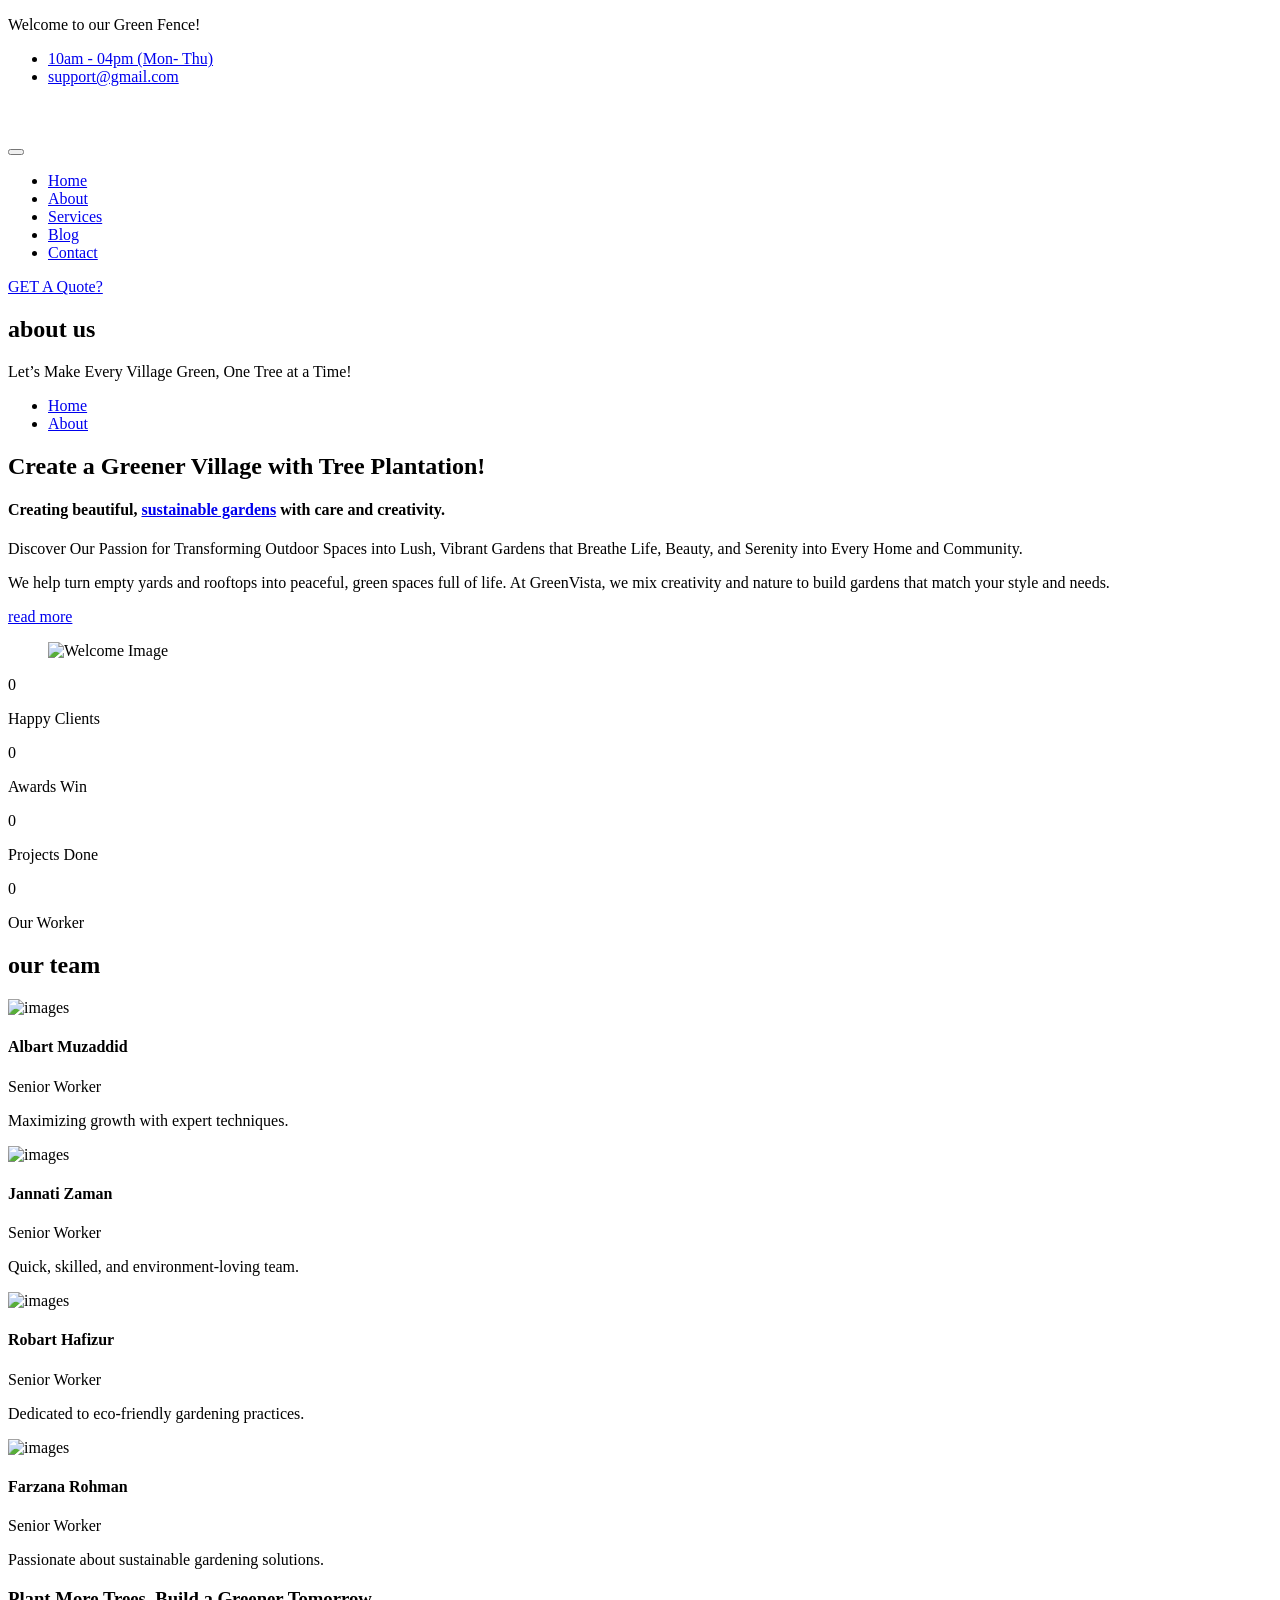
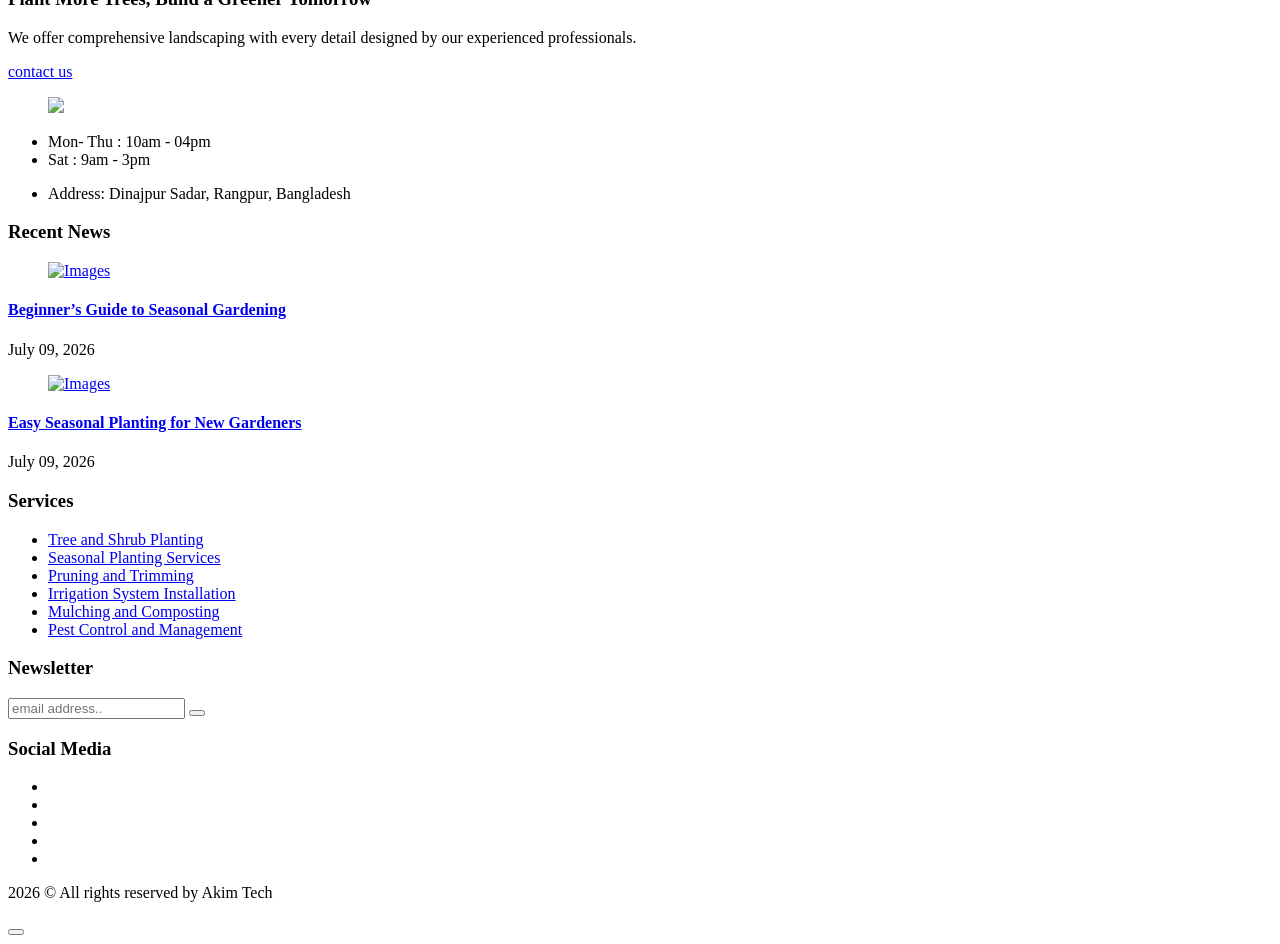
==== about.html @ a9bbb347 "Add files via upload" ====
<!DOCTYPE html>
<html lang="en">
    <head>
        <meta charset="UTF-8">
        <title>Akim Fence | Gardening</title>
        <!-- mobile responsive meta -->
        <meta name="viewport" content="width=device-width, initial-scale=1">
        <meta name="viewport" content="width=device-width, initial-scale=1, maximum-scale=1">
        <link rel="stylesheet" href="assets/css/style.css">
        <link rel="stylesheet" href="assets/css/responsive.css">
        <link rel="stylesheet" href="assets/fonts/flaticon.css" />
        <!-- Link Swiper's CSS -->
        <link rel="stylesheet" href="assets/swiper%4011/swiper-bundle.min.css" />
        <!--favicon-->
        <link rel="icon" sizes="180x180" href="../../../WDD17/images/favicon-green.png">
        <link rel="icon" type="image/png" href="../../../WDD17/images/favicon-greenx32.png">
        <link rel="icon" type="image/png" href="../../../WDD17/images/favicon-greenx16.png">
    </head>

    <body>
        <div class="boxed_wrapper"><!-- Header Top start -->
    <div class="header-top">
        <div class="container clearfix">
            <!--Top Left-->
            <div class="top-left pull-left">
                <p>Welcome to our <span>Green Fence!</span></p>
            </div>
            <!--Top Right-->
            <div class="top-right pull-right">
                <ul class="list">
                    <li><a href="#"><i class="fa fa-clock-o" aria-hidden="true"></i>
                    10am - 04pm (Mon- Thu)</a></li>
                    <li><a href="#"><i class="fa fa-envelope" aria-hidden="true"></i>support@gmail.com</a></li>
                </ul>
            </div>
        </div>
    </div><!-- Header Top End --><!-- MAIN MENU -->
    <header class="main-header">
        <!--Header-Upper-->
        <div class="header-upper">
            <div class="container clearfix">
                <div class="header-inner clearfix">
                    <div class="logo-outer">
                        <div class="logo"><a href="index.html"><img src="../../../WDD17/images/logo-fence.png" alt="" title=""></a></div>
                    </div>
                    <!-- Main Menu -->
                    <nav class="main-menu navbar-expand-lg ml-md-auto">
                        <div class="navbar-header clearfix">
                            <div class="logo"><a href="index.html"><img src="../../../WDD17/images/logo-fence.png" alt="" title=""></a></div>
                            <!-- Toggle Button -->
                            <button type="button" class="navbar-toggle" data-toggle="collapse" data-target=".navbar-collapse-one">
                                <span class="icon-bar"></span>
                                <span class="icon-bar"></span>
                                <span class="icon-bar"></span>
                            </button>
                        </div>

                        <div class="navbar-collapse navbar-collapse-one collapse clearfix">
                            <ul class="navigation clearfix">
                                <li><a href="index.html">Home</a></li>
                                <li class="current"><a href="about.html">About</a></li>
                                <li><a href="service.html">Services</a></li>
                                <li><a href="blog-grid.html">Blog</a></li>
                                <li><a href="contact.html">Contact</a></li>
                            </ul>
                        </div>
                    </nav>
                    <!-- Main Menu End-->
                    <!-- Menu buttons-->
                    <div class="menu-button">
                        <a href="contact.html" class="btn-style-one">GET A Quote?</a>
                    </div>
                </div>
            </div>
        </div>
        <!--End Header Upper-->
    </header>
    <!--End Header Upper-->
</header>
<!--/End MAIN MENU --><!--Start page-banner-->
<section class="page-banner" style="background-image:url(assets/images/resources/banner.jpg);">
    <div class="container">
        <div class="content">
            <h2>about us</h2>
            <p>Let’s Make Every Village Green, One Tree at a Time!</p>
        </div>
        <ul class="breadcumb">
            <li><a href="index.html">Home</a><i class="fa fa-chevron-right" aria-hidden="true"></i></li>
            <li><a  class="active" href="about.html">About</a></li>
        </ul>
    </div>
</section>
<!--End page-banner--><!--about-section-->
<section class="about-section about">
    <div class="container">
        <div class="row">
            <div class="col-lg-6 col-md-12">
                <div class="single-item">
                    <h2>Create a Greener Village with <span>Tree Plantation!</span></h2>
                    <h4>Creating beautiful, <a href="#">sustainable gardens</a> with care and creativity.</h4>
                    <p>Discover Our Passion for Transforming Outdoor Spaces into Lush, Vibrant Gardens that Breathe Life, Beauty, and Serenity into Every Home and Community.</p>
                    <p class="style-2">We help turn empty yards and rooftops into peaceful, green spaces full of life. 
                        At GreenVista, we mix creativity and nature to build gardens that match your style and needs. 
                        </p>
                    
                    <div class="link_btn">
                        <a href="about.html" class="btn-style-one">read more</a>
                    </div>
                </div>
            </div>
            <div class="col-lg-6 col-md-12">
                <div class="single-item">
                    <figure class="image-box wow slideInRight  animated">
                        <img src="assets/images/welcome/2.jpg" alt="Welcome Image" class="img-fluid">
                    </figure>
                </div>
            </div>
        </div>
    </div>
</section>
<!--/End about-section--><!--Paralax Style-->
<section class="parallax-style" style="background-image:url(assets/images/background/2.jpg);">
	<div class="container">
		<!--Fact Counter-->
		<div class="fact-counter">								  
			<div class="row">
				<!--Column-->
				<div class="col-md-3 col-sm-6">
					<article class="column counter-column wow fadeIn" data-wow-duration="300ms">
						<div class="item">
							<div class="inner-box">
								<div class="icon-box">
									<i class="icon flaticon-black"></i>
								</div>
								<div class="count-outer">
									<span class="count-text" data-speed="3000" data-stop="2500">0</span>
									<p>Happy Clients</p>
								</div>
							</div>														
						</div>
					</article>
				</div>
				<!--Column-->
				<div class="col-md-3 col-sm-6">
					
					<article class="column counter-column wow fadeIn" data-wow-duration="600ms">
						<div class="item">
							<div class="inner-box">
								<div class="icon-box">
									<i class="icon flaticon-trophy"></i>
								</div>
								<div class="count-outer">
									<span class="count-text" data-speed="3000" data-stop="950">0</span>
									<p>Awards Win</p>
								</div>
							</div>														
						</div>
					</article>
				</div>
				<!--Column-->
				<div class="col-md-3 col-sm-6">
					<article class="column counter-column wow fadeIn" data-wow-duration="900ms">
						<div class="item">
							<div class="inner-box">
								<div class="icon-box">
									<i class="icon flaticon-nature-5"></i>
								</div>
								<div class="count-outer">
									<span class="count-text" data-speed="3000" data-stop="1650">0</span>
									<p>Projects Done</p>
								</div>
							</div>														
						</div>
					</article>
				</div>
				<!--Column-->
				<div class="col-md-3 col-sm-6">
					<article class="column counter-column wow fadeIn" data-wow-duration="900ms">
						<div class="item">
							<div class="inner-box">
								<div class="icon-box">
									<i class="icon flaticon-people-1"></i>
								</div>
								<div class="count-outer">
									<span class="count-text" data-speed="3000" data-stop="1650">0</span>
									<p>Our Worker</p>
								</div>
							</div>														
						</div>
					</article>
				</div>	
			</div>
		</div>
	</div>
</section>	
<!--/End Paralax Style--><!--Team-section-->
<section class="team-section">
    <div class="container">
        <div class="sec-title">
            <h2>our <span>team</span></h2>
        </div>
        <div class="row">
            <div class="col-lg-3 col-md-6">
                <div class="team_member">
                    <div class="img_holder">
                        <img src="assets/images/team/1.jpg" alt="images">
                        <div class="overlay">
                            <div class="border">
                                <div class="icon-holder">
                                    <a href="#"><i class="fa fa-facebook"></i></a>
                                </div>
                                <div class="icon-holder">
                                    <a href="#"><i class="fa fa-twitter"></i></a>
                                </div>
                                <div class="icon-holder">
                                    <a href="#"><i class="fa fa-google-plus"></i></a>
                                </div>
                            </div>
                        </div>
                    </div>
                    <div class="text">
                        <h4>Albart Muzaddid</h4>
                        <span>Senior Worker</span>
                        <p>Maximizing growth with expert techniques.</p>
                    </div>
                </div> <!-- /team_member -->
            </div>
            <div class="col-lg-3 col-md-6">
                <div class="team_member">
                    <div class="img_holder">
                        <img src="assets/images/team/2.jpg" alt="images">
                        <div class="overlay">
                            <div class="border">
                                <div class="icon-holder">
                                    <a href="#"><i class="fa fa-facebook"></i></a>
                                </div>
                                <div class="icon-holder">
                                    <a href="#"><i class="fa fa-twitter"></i></a>
                                </div>
                                <div class="icon-holder">
                                    <a href="#"><i class="fa fa-google-plus"></i></a>
                                </div>
                            </div>
                        </div>
                    </div>
                    <div class="text">
                        <h4>Jannati Zaman</h4>
                        <span>Senior Worker</span>
                        <p>Quick, skilled, and environment-loving team.</p>
                    </div>
                </div> <!-- /team_member -->
            </div>
            <div class="col-lg-3 col-md-6">
                <div class="team_member">
                    <div class="img_holder">
                        <img src="assets/images/team/3.jpg" alt="images">
                        <div class="overlay">
                            <div class="border">
                                <div class="icon-holder">
                                    <a href="#"><i class="fa fa-facebook"></i></a>
                                </div>
                                <div class="icon-holder">
                                    <a href="#"><i class="fa fa-twitter"></i></a>
                                </div>
                                <div class="icon-holder">
                                    <a href="#"><i class="fa fa-google-plus"></i></a>
                                </div>
                            </div>
                        </div>
                    </div>
                    <div class="text">
                        <h4>Robart Hafizur</h4>
                        <span>Senior Worker</span>
                        <p>Dedicated to eco-friendly gardening practices.</p>
                    </div>
                </div> <!-- /team_member -->
            </div>
            <div class="col-lg-3 col-md-6">
                <div class="team_member">
                    <div class="img_holder">
                        <img src="assets/images/team/4.jpg" alt="images">
                        <div class="overlay">
                            <div class="border">
                                <div class="icon-holder">
                                    <a href="#"><i class="fa fa-facebook"></i></a>
                                </div>
                                <div class="icon-holder">
                                    <a href="#"><i class="fa fa-twitter"></i></a>
                                </div>
                                <div class="icon-holder">
                                    <a href="#"><i class="fa fa-google-plus"></i></a>
                                </div>
                            </div>
                        </div>
                    </div>
                    <div class="text">
                        <h4>Farzana Rohman</h4>
                        <span>Senior Worker</span>
                        <p>Passionate about sustainable gardening solutions.</p>
                    </div>
                </div> <!-- /team_member -->
            </div>
        </div>
    </div>
</section> 
<!--/End Team-seciton--><!--subscribe-us section-->
<section class="subscribe-us">
    <div class="container">
        <div class="row">   
            <div class="col-md-9">
                <h3>Plant More Trees, Build a Greener Tomorrow</h3>
                <p>We offer comprehensive landscaping with every detail designed by our experienced professionals.</p>
            </div>
            <div class="col-md-3">
                <a href="contact.html" class="btn-style-two pull-right">contact us</a>
            </div>
        </div>
    </div>
</section>
<!--/End subscribe-us section-->

<!--footer-->
 <section class="footer">
        <div class="container">
            <div class="footer-upper">
                <div class="item-list">
                    <div class="row">
                        <div class="col-md-6 col-lg-3">
                            <div class="item">
                                <div class="footer-logo">
                                    <figure class="image-box">
                                        <img src="../../../WDD17/images/logo-fence-wh.png">
                                    </figure>
                                </div>
                                <ul class="working-hour">
                                    <li><i class="fa fa-clock-o" aria-hidden="true"></i>Mon- Thu <span>: 10am - 04pm</span></li>
                                    <li>Sat <span>: 9am - 3pm</span></li>
                                </ul>
                                <ul class="location">
                                    <li><i class="fa fa-map-marker" aria-hidden="true"></i>
                                        Address: <span> Dinajpur Sadar, Rangpur, Bangladesh</span>
                                    </li>
                                </ul>
                            </div>
                        </div>

                        <div class="col-md-6 col-lg-3">
                            <div class="item">
                                <div class="recent-news">
                                    <h3>Recent News</h3>
                                    <div class="single-news">
                                        <figure class="image-holder">
                                            <a href="#"><img src="assets/images/resources/footer-rp1.jpg" alt="Images"></a>
                                        </figure>

                                        <div class="text">
                                            <h4><a href="blog-details.html">Beginner’s Guide to Seasonal Gardening</a>
                                            </h4>
                                            <p><i class="fa fa-clock-o" aria-hidden="true"></i> July 09, 2026</p>
                                        </div>
                                    </div>

                                    <div class="single-news">
                                        <figure class="image-holder">
                                            <a href="#"><img src="assets/images/resources/footer-rp2.jpg" alt="Images"></a>
                                        </figure>

                                        <div class="text">
                                            <h4><a href="blog-details.html">Easy Seasonal Planting for New Gardeners</a>
                                            </h4>
                                            <p><i class="fa fa-clock-o" aria-hidden="true"></i>July 09, 2026</p>
                                        </div>
                                    </div>

                                </div>
                            </div>
                        </div>

                        <div class="col-md-6 col-lg-3">
                            <div class="item">
                                <div class="services">
                                    <h3>Services</h3>

                                    <ul class="service-list">
                                        <li><a href="service-single.html"><i class="fa fa-angle-double-right" aria-hidden="true"></i>Tree and Shrub Planting</a></li>
                                        <li><a href="service-single.html"><i class="fa fa-angle-double-right" aria-hidden="true"></i>Seasonal Planting Services</a></li>
                                        <li><a href="service-single.html"><i class="fa fa-angle-double-right" aria-hidden="true"></i>Pruning and Trimming</a></li>
                                        <li><a href="service-single.html"><i class="fa fa-angle-double-right" aria-hidden="true"></i>Irrigation System Installation</a></li>
                                        <li><a href="service-single.html"><i class="fa fa-angle-double-right" aria-hidden="true"></i>Mulching and Composting</a></li>
                                        <li><a href="service-single.html"><i class="fa fa-angle-double-right" aria-hidden="true"></i>Pest Control and Management</a></li>
                                    </ul>
                                </div>
                                
                            </div>
                        </div>

                        <div class="col-md-6 col-lg-3">
                            <div class="item">
                                <h3>Newsletter</h3>
                                <div class="newsletter">
                                    <input class="form-control" type="text" placeholder="email address.." value="">
                                    <button class="" type="submit"><i class="fa fa-location-arrow"></i></button>
                                </div>
                                <div class="social-icon">
                                    <h3>Social Media</h3>
                                    <ul class="icon-list">
                                        <li><a href="#"><i class="fa fa-facebook " aria-hidden="true"></i></a></li>
                                        <li><a href="#"><i class="fa fa-twitter" aria-hidden="true"></i></a></li>
                                        <li><a href="#"><i class="fa fa-linkedin" aria-hidden="true"></i></a></li>
                                        <li><a href="#"><i class="fa fa-google-plus" aria-hidden="true"></i></a></li>
                                        <li><a href="#"><i class="fa fa-instagram" aria-hidden="true"></i></a></li>
                                    </ul>
                                </div>
                            </div>
                        </div>
                    </div>
                </div>
            </div>
        </div>

        <div class="footer-bottom">
            <div class="container"><p>2026 &copy; All rights reserved by <span>Akim Tech</span></p></div>
        </div>
    </section>
    <!--/End footer-->      <!-- Scroll Top Button -->
            <button class="scroll-top tran3s color2_bg">
                <span class="fa fa-angle-up"></span>
            </button>
            <!-- pre loader  -->
            <div class="preloader"></div>

            <!-- jQuery js -->
            <script src="assets/js/jquery.js"></script>
            <!-- bootstrap js -->
            <script src="assets/js/bootstrap.min.js"></script>
            <!-- jQuery ui js -->
            <script src="assets/js/jquery-ui.js"></script>
            <!-- jQuery validation -->
            <script src="assets/js/jquery.validate.min.js"></script>
            <!-- mixit up -->
            <script src="assets/js/wow.js"></script>
            <script src="assets/js/jquery.mixitup.min.js"></script>
            <script src="assets/js/jquery.fitvids.js"></script>
            <script src="assets/js/bootstrap-select.min.js"></script>
            <!-- Swiper JS -->
            <script src="assets/swiper%4011/swiper-bundle.min.js"></script>
            <!-- fancy box -->
            <script src="assets/js/jquery.fancybox.pack.js"></script>
            <script src="assets/js/jquery.polyglot.language.switcher.js"></script>
            <script src="assets/js/nouislider.js"></script>
            <script src="assets/js/jquery.bootstrap-touchspin.js"></script>
            <script src="assets/js/jquery.appear.js"></script>
            <script src="assets/js/jquery.waypoints.min.js"></script>
            <script src="assets/js/jquery.flexslider.js"></script>
            <script src="assets/js/isotope.js"></script>
            <script src="assets/js/validation.js"></script>
            <script src="assets/js/custom.js"></script>
        </div>
        
    </body>
</html>
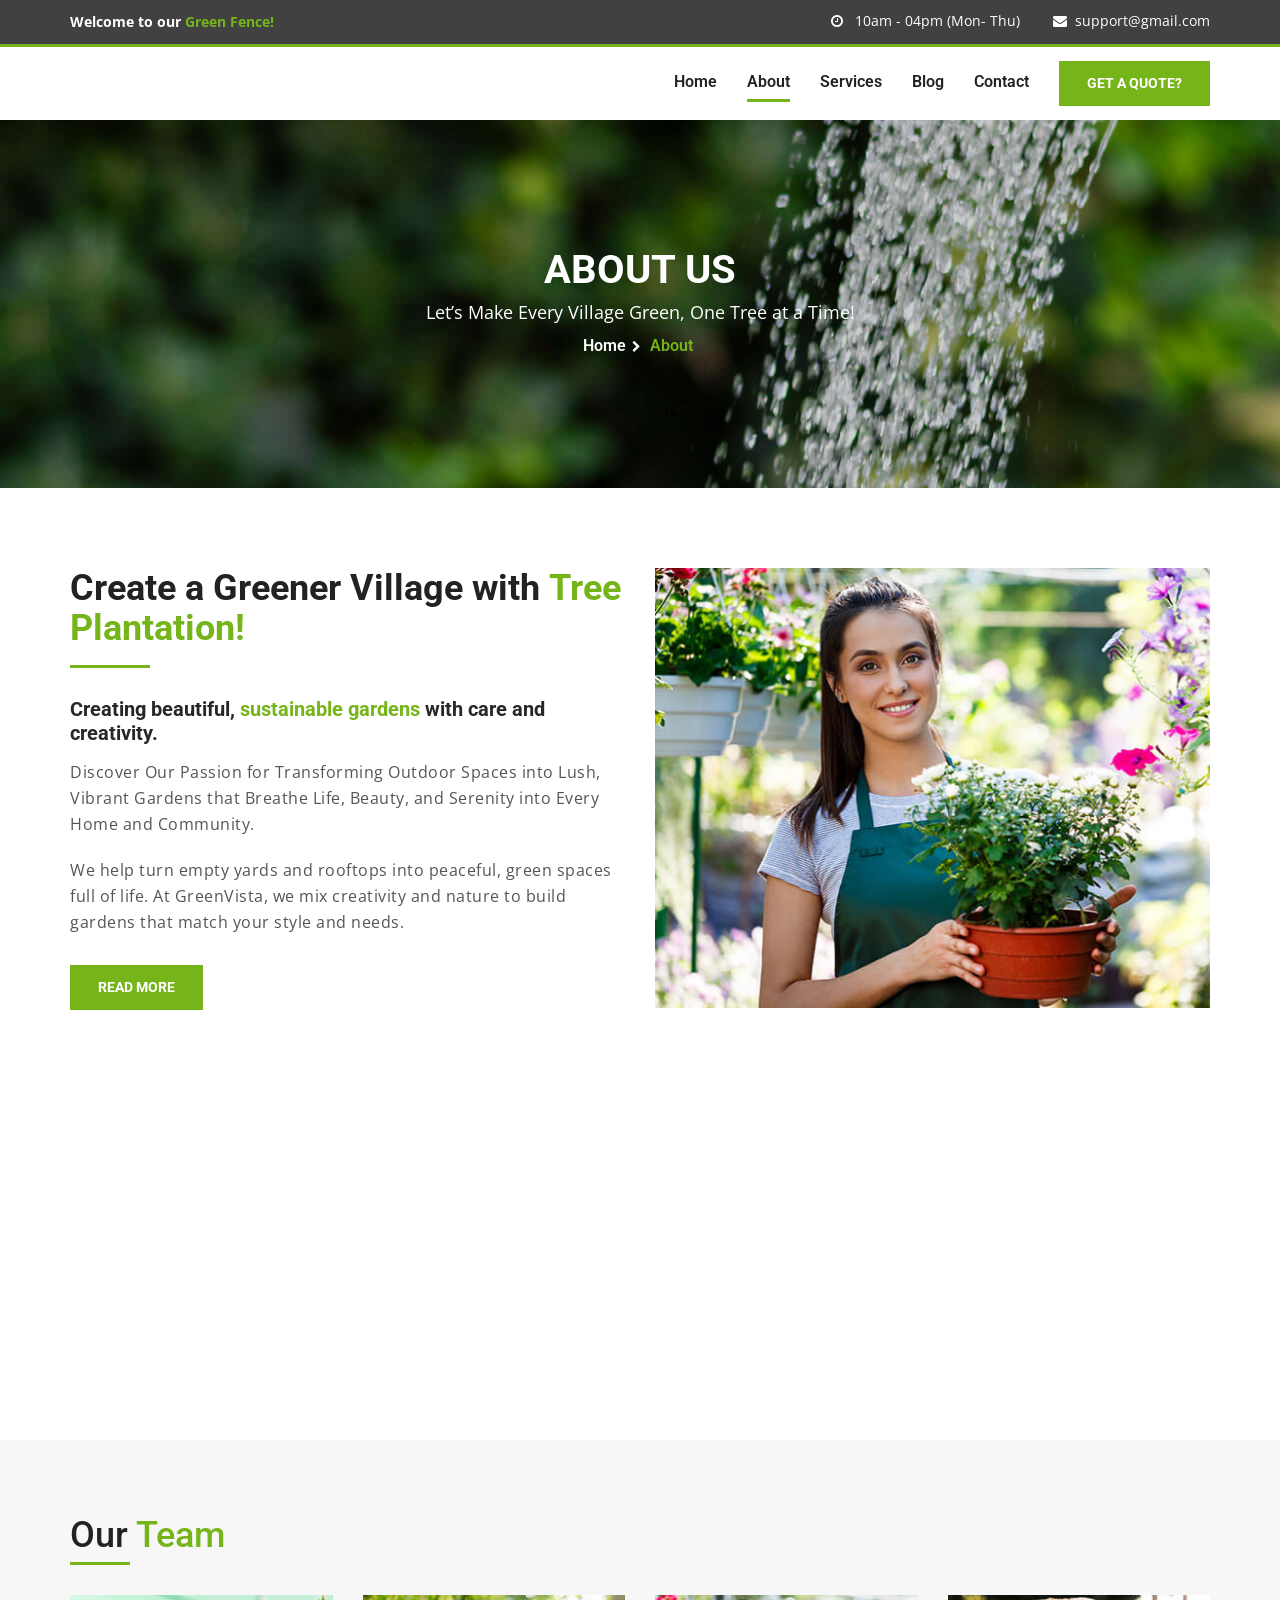
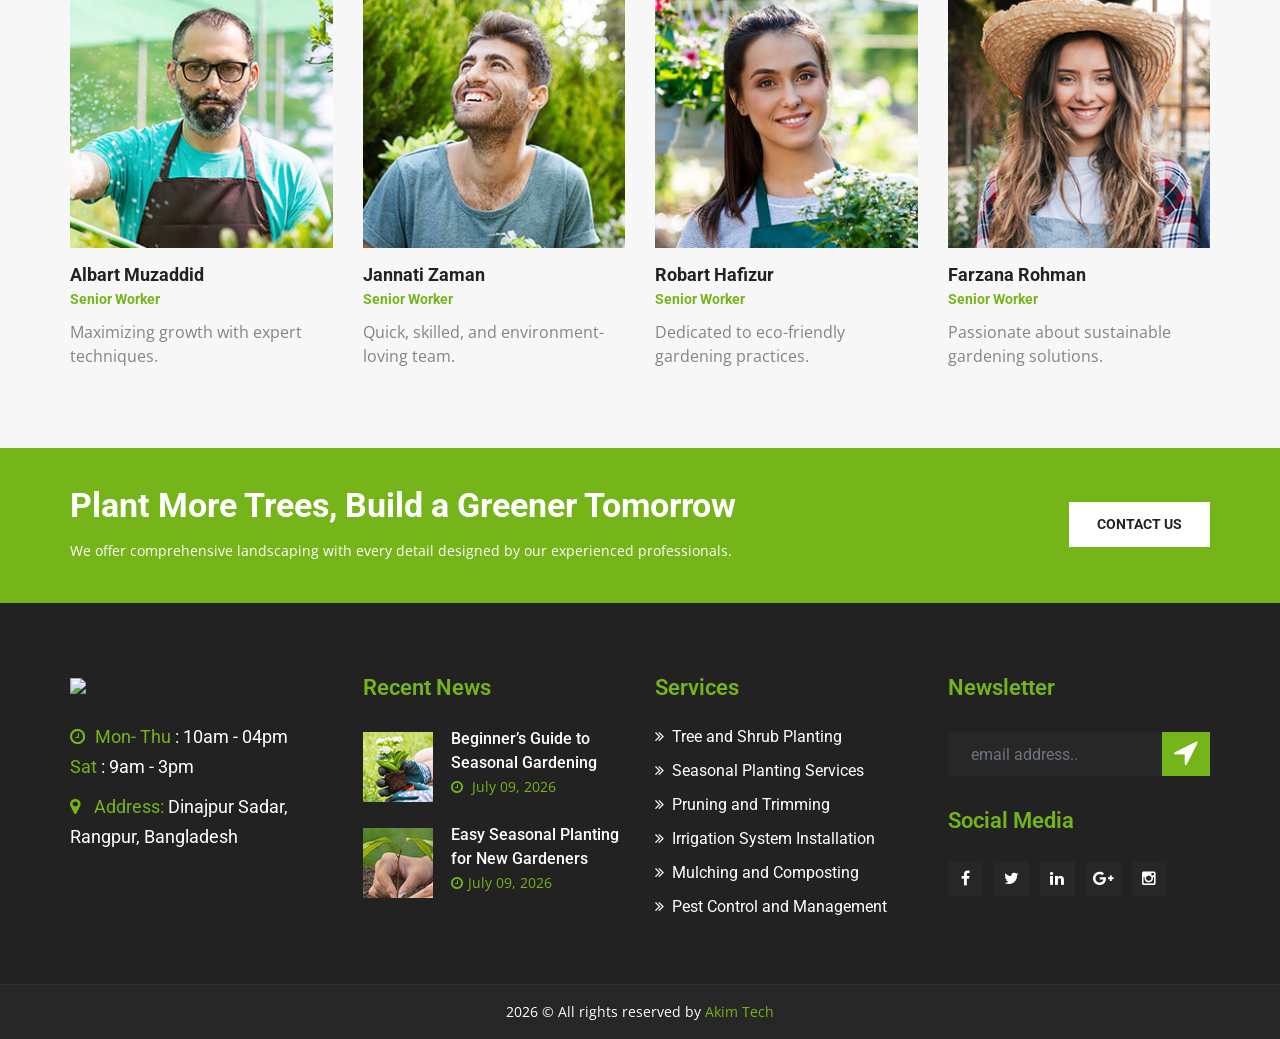
==== commit babbb892: "Add files via upload" ====
--- a/about.html
+++ b/about.html
@@ -12,9 +12,9 @@
         <!-- Link Swiper's CSS -->
         <link rel="stylesheet" href="assets/swiper%4011/swiper-bundle.min.css" />
         <!--favicon-->
-        <link rel="icon" sizes="180x180" href="../../../WDD17/images/favicon-green.png">
-        <link rel="icon" type="image/png" href="../../../WDD17/images/favicon-greenx32.png">
-        <link rel="icon" type="image/png" href="../../../WDD17/images/favicon-greenx16.png">
+        <link rel="icon" sizes="180x180" href="images/favicon-green.png">
+        <link rel="icon" type="image/png" href="images/favicon-greenx32.png">
+        <link rel="icon" type="image/png" href="images/favicon-greenx16.png">
     </head>
 
     <body>
@@ -41,12 +41,12 @@
             <div class="container clearfix">
                 <div class="header-inner clearfix">
                     <div class="logo-outer">
-                        <div class="logo"><a href="index.html"><img src="../../../WDD17/images/logo-fence.png" alt="" title=""></a></div>
+                        <div class="logo"><a href="index.html"><img src="images/logo-fence.png" alt="" title=""></a></div>
                     </div>
                     <!-- Main Menu -->
                     <nav class="main-menu navbar-expand-lg ml-md-auto">
                         <div class="navbar-header clearfix">
-                            <div class="logo"><a href="index.html"><img src="../../../WDD17/images/logo-fence.png" alt="" title=""></a></div>
+                            <div class="logo"><a href="index.html"><img src="images/logo-fence.png" alt="" title=""></a></div>
                             <!-- Toggle Button -->
                             <button type="button" class="navbar-toggle" data-toggle="collapse" data-target=".navbar-collapse-one">
                                 <span class="icon-bar"></span>
@@ -329,7 +329,7 @@
                             <div class="item">
                                 <div class="footer-logo">
                                     <figure class="image-box">
-                                        <img src="../../../WDD17/images/logo-fence-wh.png">
+                                        <img src="images/logo-fence-wh.png">
                                     </figure>
                                 </div>
                                 <ul class="working-hour">
--- a/assets/css/style.css
+++ b/assets/css/style.css
@@ -0,0 +1,2650 @@
+/***************************************************************************************************************
+||||||||||||||||||||||||||||       MASTER STYLESHEET GREEN VILLAGE           |||||||||||||||||||||||||||||||||||
+****************************************************************************************************************
+||||||||||||||||||||||||||||              TABLE OF CONTENT                  ||||||||||||||||||||||||||||||||||||
+****************************************************************************************************************
+****************************************************************************************************************
+
+1. Imported styles
+2. Global styles
+3. Button style
+4. Sec title style
+5. Header-style
+6. Swiper Slider style
+7. page title style
+8. latest-news style
+9. feature style
+10. google map Section style
+11. contact Section style
+12. Team Member styles
+13. latest-gallery styles 
+14. Checkout Area style
+15. page_pagination style
+16. footer style
+17. about style
+18. our-services style
+19. recent-project style
+21. Parallax Style One
+22. team Section style
+23. two-column style
+24. service-single Section style
+25. gallery Section
+26. Side Bar Style
+27. Blog Page Style
+28. blog grid page style
+29. feature-style-three
+30. contact_us style
+31. error page style
+
+****************************************************************************************************************
+||||||||||||||||||||||||||||            End TABLE OF CONTENT                ||||||||||||||||||||||||||||||||||||
+****************************************************************************************************************/
+
+/* 
+==========================================
+   1. Imported styles
+==========================================
+*/
+
+@import url("https://fonts.googleapis.com/css?family=Roboto:400,500,700");
+@import url("https://fonts.googleapis.com/css?family=Open+Sans:400,600,700");
+
+@import url(bootstrap.min.css);
+@import url(bootstrap-select.min.css);
+@import url(jquery.bootstrap-touchspin.css);
+
+@import url(mainmenu.css);
+
+@import url(font-awesome.css);
+@import url(flaticon.css);
+
+@import url(jquery.bxslider.css);
+@import url(flexslider.css);
+
+@import url(jquery-ui.css);
+@import url(jquery.fancybox.css);
+@import url(polyglot-language-switcher.css);
+
+@import url(animate.min.css);
+@import url(nouislider.css);
+@import url(nouislider.pips.css);
+@import url(magnific-popup.css);
+@import url(hover.css);
+
+/* 
+============================================
+   2. Global styles
+============================================
+*/
+
+body {
+  color: #222222;
+  font-size: 16px;
+}
+
+h1,
+h2,
+h3,
+h4,
+h5,
+h6,
+p,
+ul {
+  margin: 0;
+  padding: 0;
+}
+
+h1,
+h2,
+h3,
+h4,
+h5 {
+  font-family: "Roboto", sans-serif;
+}
+
+ul {
+  list-style-type: none;
+}
+
+p {
+  font-family: "Open Sans", sans-serif;
+  font-weight: 400;
+  font-size: 14px;
+  line-height: 24px;
+}
+a {
+  text-decoration: none;
+  display: inline-block;
+  outline: none;
+}
+a:hover,
+a:focus,
+a:visited {
+  text-decoration: none;
+  outline: none;
+}
+
+img {
+  width: 100%;
+  display: inline-block;
+}
+
+button {
+  border: none;
+  outline: none;
+  box-shadow: none;
+  display: block;
+  padding: 0;
+  background: transparent;
+}
+input,
+textarea {
+  display: block;
+  font-size: 16px;
+  line-height: 28px;
+  outline: none;
+  box-shadow: none;
+  -webkit-transition: all 0.3s ease-in-out;
+  transition: all 0.3s ease-in-out;
+}
+.boxed_wrapper {
+  width: 100%;
+  background: #fff;
+  overflow-x: hidden;
+}
+.clear_fix {
+  clear: both;
+}
+.clear_fix:after {
+  display: table;
+  content: "";
+  clear: both;
+}
+.list_inline li {
+  display: inline-block;
+}
+.social li {
+  display: inline-block;
+  font-size: 14px;
+}
+.social li a {
+  color: #fff;
+  -webkit-transition: 0.5s ease-in-out;
+  transition: 0.5s ease-in-out;
+}
+
+.uppercase {
+  text-transform: uppercase;
+}
+.padd-80 {
+  padding-top: 80px;
+}
+.tran3s {
+  -webkit-transition: all 0.3s ease-in-out;
+  transition: all 0.3s ease-in-out;
+}
+.center {
+  text-align: center;
+}
+
+.row-5 {
+  margin: 0 -5px;
+}
+.thm-color {
+  color: #48c7ec;
+}
+
+.bold {
+  font-weight: 700;
+}
+.s-bold {
+  font-weight: 600;
+}
+.m-bold {
+  font-weight: 600;
+}
+
+.float_left {
+  float: left;
+}
+.float_right {
+  float: right;
+}
+
+@media (min-width: 1200px) {
+  .container {
+    padding: 0;
+  }
+}
+/*
+===============================================
+  3. button style
+===============================================
+*/
+
+/*btn-style-one*/
+
+.btn-style-one {
+  position: relative;
+  background: #75b519;
+  font-size: 14px;
+  font-weight: 700;
+  color: #ffffff;
+  border: 2px solid #75b519;
+  text-transform: uppercase;
+  display: inline-block;
+  padding: 10px 26px;
+  font-family: "Roboto", sans-serif;
+  -webkit-transition: all 0.5s cubic-bezier(0.4, 0, 1, 1);
+  transition: all 0.5s cubic-bezier(0.4, 0, 1, 1);
+}
+.btn-style-one:hover {
+  background: transparent;
+  color: #75b519;
+  -webkit-transition: all 0.5s cubic-bezier(0.4, 0, 1, 1);
+  transition: all 0.5s cubic-bezier(0.4, 0, 1, 1);
+}
+.menu-button .btn-style-one {
+  margin-left: 30px;
+  top: 14px;
+}
+/*btn-style-two*/
+.btn-style-two {
+  position: relative;
+  background: #fff;
+  font-size: 14px;
+  font-weight: 700;
+  color: #222;
+  border: 2px solid #fff;
+  text-transform: uppercase;
+  display: inline-block;
+  padding: 10px 26px;
+  font-family: "Roboto", sans-serif;
+  -webkit-transition: all 0.5s cubic-bezier(0.4, 0, 1, 1);
+  transition: all 0.5s cubic-bezier(0.4, 0, 1, 1);
+}
+.btn-style-two:hover {
+  background: transparent;
+  color: #fff;
+  -webkit-transition: all 0.5s cubic-bezier(0.4, 0, 1, 1);
+  transition: all 0.5s cubic-bezier(0.4, 0, 1, 1);
+}
+
+/*
+--------------------------------------------
+  4. sec title style
+--------------------------------------------
+*/
+.sec-title {
+  position: relative;
+  margin-bottom: 17px;
+}
+.sec-title h2 {
+  position: relative;
+  font-size: 36px;
+  line-height: 30px;
+  margin-bottom: 30px;
+  text-transform: capitalize;
+  font-weight: 500;
+}
+.sec-title h2:before {
+  content: "";
+  position: absolute;
+  bottom: -15px;
+  width: 60px;
+  height: 3px;
+  background: rgb(117, 181, 25);
+}
+.sec-title span {
+  color: #75b519;
+}
+
+.scroll-top {
+  width: 50px;
+  height: 40px;
+  position: fixed;
+  bottom: 30px;
+  right: 30px;
+  z-index: 99;
+  display: none;
+  color: #fff;
+  text-align: center;
+  background: #75b519;
+}
+.scroll-top span:before {
+  font-size: 27px;
+}
+.scroll-top:after {
+  position: absolute;
+  z-index: -1;
+  content: "";
+  top: 100%;
+  left: 5%;
+  height: 10px;
+  width: 90%;
+  opacity: 1;
+  background: -webkit-radial-gradient(
+    center,
+    ellipse,
+    rgba(0, 0, 0, 0.25) 0%,
+    rgba(0, 0, 0, 0) 80%
+  );
+  background: -webkit-radial-gradient(
+    center ellipse,
+    rgba(0, 0, 0, 0.25) 0%,
+    rgba(0, 0, 0, 0) 80%
+  );
+  background: radial-gradient(
+    ellipse at center,
+    rgba(0, 0, 0, 0.25) 0%,
+    rgba(0, 0, 0, 0) 80%
+  );
+}
+
+.preloader {
+  position: fixed;
+  left: 0px;
+  top: 0px;
+  width: 100%;
+  height: 100%;
+  z-index: 999999;
+  background-color: #ffffff;
+  background-position: center center;
+  background-repeat: no-repeat;
+  background-image: url(../images/icons/preloader.gif);
+}
+
+/*
+=================================================
+  5. header-style
+=================================================
+*/
+.header-top {
+  position: relative;
+  font-size: 13px;
+  padding: 10px 0px;
+  background: none repeat scroll 0 0 rgba(39, 39, 39, 0.88);
+  color: #ffffff;
+  font-family: "Roboto", sans-serif;
+  border-bottom: 3px solid #75b519;
+}
+
+.header-top .top-left span {
+  color: #75b519;
+}
+.header-top .top-left p {
+  color: #ffffff;
+  font-family: "Open Sans", sans-serif;
+  font-size: 14px;
+  font-weight: 700;
+  margin: 0;
+}
+
+.header-top .top-right .list li {
+  display: inline-block;
+  margin-left: 30px;
+  color: #ffffff;
+  transition: all 500ms ease 0s;
+}
+.header-top .top-right .list li a {
+  color: #fff;
+  font-size: 14px;
+  font-family: "Open Sans", sans-serif;
+}
+.header-top .top-right .list li a:hover {
+  color: #75b519;
+  transition: 0.5s;
+}
+.header-top .top-right .list li i {
+  margin-right: 8px;
+}
+
+/*
+===========================================================
+  swiper slider
+===========================================================
+*/
+
+.mainswiper {
+  width: 100%;
+  height: 735px;
+  position: relative;
+  
+}
+
+.mainswiper .swiper-slide {
+  font-size: 18px;
+  background: #fff;
+  display: flex;
+  justify-content: center;
+  align-items: center;
+}
+
+.mainswiper .slide {
+  display: flex;
+  align-items: center;
+  background-size: cover;
+  background-position: center;
+}
+
+.mainswiper .swiper-slide .slide-content {
+  position: absolute;
+  top: 50%;
+  left: 50%;
+  transform: translate(-50%, -50%);
+  text-align: center;
+  color: #fff;
+  z-index: 2;
+  padding: 0px 15px;
+}
+
+.mainswiper .swiper-slide .slide-content h1 {
+  font-size: 70px;
+  font-weight: bold;
+  max-width: 940px;
+  margin: 0 auto;
+  margin-bottom: 20px;
+}
+
+.mainswiper .swiper-slide .slide-content p {
+  max-width: 600px;
+  margin: 0 auto;
+  margin-bottom: 40px;
+}
+
+.mainswiper .swiper-slide img {
+  display: block;
+  width: 100%;
+  height: 100%;
+  object-fit: cover;
+}
+
+.mainswiper .swiper-slide .animate-text {
+  opacity: 0;
+  transform: translateY(30px);
+}
+
+/* When active */
+.mainswiper .swiper-slide .animate-active {
+  animation: fadeUp 1s ease-out forwards;
+}
+
+.mainswiper .swiper-slide .delay-1 {
+  animation-delay: 0.5s;
+}
+
+.mainswiper .swiper-slide .delay-2 {
+  animation-delay: 1s;
+}
+
+.mainswiper .swiper-slide .slide-buttons {
+  display: flex;
+  gap: 20px;
+  justify-content: center;
+  margin-top: 20px;
+}
+
+.mainswiper .swiper-slide .btn {
+  padding: 13px 35px;
+  text-decoration: none;
+  font-size: 14px;
+  font-weight: 700;
+  border-radius: 0px;
+  transition: 0.3s ease;
+  text-transform: uppercase;
+}
+
+.mainswiper .swiper-slide .contact-btn {
+  background-color: #75b519;
+  color: #fff;
+  transition: all 0.4s ease;
+}
+.mainswiper .swiper-slide .contact-btn:hover {
+  box-shadow: 0 4px 8px rgba(0, 0, 0, 0.2);
+  transform: translateY(-2px);
+  background: #69a512;
+  transition: all 0.4s ease;
+}
+
+.mainswiper .swiper-slide .service-btn {
+  background: #ffffff;
+  color: #272727;
+  transition: all 0.4s ease;
+}
+.mainswiper .swiper-slide .service-btn:hover {
+  box-shadow: 0 4px 8px rgba(0, 0, 0, 0.2);
+  transform: translateY(-2px);
+  background: #75b519;
+  color: #fff;
+  transition: all 0.4s ease;
+}
+
+/* swiper button */
+.mainswiper .swiper-button-next,
+.mainswiper .swiper-button-prev {
+  width: 40px !important;
+  height: 40px !important;
+  border: 2px solid #fff;
+  color: #fff;
+  border-radius: 0px;
+  display: flex;
+  align-items: center;
+  justify-content: center;
+  transition: all 0.3s ease;
+}
+
+.mainswiper .swiper-button-next::after,
+.mainswiper .swiper-button-prev::after {
+  font-size: 18px !important;
+  color: #fff;
+}
+
+.mainswiper .swiper-button-next:hover,
+.mainswiper .swiper-button-prev:hover {
+  background-color: #75b519;
+  border: 2px solid #75b519;
+  color: #fff;
+}
+
+.mainswiper .swiper-button-next:hover::after,
+.mainswiper .swiper-button-prev:hover::after {
+  color: #fff;
+}
+
+@keyframes fadeUp {
+  to {
+    opacity: 1;
+    transform: translateY(0);
+  }
+}
+
+/*
+===========================================================
+  features
+===========================================================
+*/
+.features {
+  padding: 80px 0px 55px;
+}
+.features .sec-title {
+  text-align: center;
+}
+.features .sec-title p {
+  max-width: 650px;
+  margin: 0 auto;
+  color: #848484;
+  margin-top: 20px;
+}
+
+.features .single-item {
+  margin-bottom: 25px;
+  position: relative;
+  padding-left: 80px;
+  background: #fff;
+  -webkit-transition: 0.5s;
+  transition: 0.5s;
+  border-left: 1px solid #7aba1e;
+}
+
+.features .single-item:hover {
+  -webkit-transition: 0.5s;
+  transition: 0.5s;
+}
+.features .single-item.border:after {
+  position: absolute;
+  content: "";
+  border-right: 10px solid #eeeeee;
+  border-bottom: 10px solid #eeeeee;
+  top: 39px;
+  right: -34px;
+  bottom: 8px;
+  left: 118px;
+  z-index: 5;
+  transition: 0.5s ease;
+}
+.features .single-item .content {
+  position: relative;
+}
+.features .single-item .top-border {
+  left: 0px;
+  width: 100%;
+  height: 1px;
+  background: #eee;
+  position: absolute;
+  transform: rotate(180deg);
+}
+.features .single-item .right-border {
+  top: 0px;
+  right: 0px;
+  width: 1px;
+  height: 100%;
+  background: #eee;
+  position: absolute;
+  transform: rotate(180deg);
+}
+.features .single-item .bottom-border {
+  bottom: 0px;
+  right: 0px;
+  width: 100%;
+  height: 1px;
+  background: #eee;
+  position: absolute;
+}
+.features .single-item .top-border:before,
+.features .single-item .right-border:before,
+.features .single-item .bottom-border:before {
+  top: 0;
+  left: 0;
+  background: #7aba1e;
+  content: "";
+  position: absolute;
+}
+.features .single-item .top-border:before {
+  width: 0%;
+  height: 100%;
+  transition: all 0.3s ease 0s;
+}
+.features .single-item .right-border:before {
+  width: 100%;
+  height: 0%;
+  transition: all 0.3s ease 0.3s;
+}
+.features .single-item .bottom-border:before {
+  width: 0%;
+  height: 100%;
+  transition: all 0.3s ease 0.6s;
+}
+.features .single-item:hover .top-border:before {
+  transition: all 0.3s ease 0.6s;
+}
+.features .single-item:hover .right-border:before {
+  transition: all 0.3s ease 0.3s;
+}
+.features .single-item:hover .bottom-border:before {
+  transition: all 0.3s ease 0s;
+}
+
+.features .single-item:hover .top-border:before,
+.features .single-item:hover .bottom-border:before {
+  width: 100%;
+}
+.features .single-item:hover .right-border:before {
+  height: 100%;
+}
+
+.features-left-bg {
+  background: #ededed none repeat scroll 0 0;
+  height: 100%;
+  overflow: hidden;
+  width: 80px;
+  border-left: 2px solid #7aba1e;
+  -webkit-transition: 0.5s;
+  transition: 0.5s;
+}
+
+.features .single-item:hover .features-left-bg {
+  background: #7aba1e;
+  -webkit-transition: 0.5s;
+  transition: 0.5s;
+}
+
+.features .single-item .icon-box {
+  position: absolute;
+  margin-top: -30px;
+  top: 50%;
+  left: 14px;
+  width: 55px;
+  height: 55px;
+  text-align: center;
+}
+
+.features .icon-box i,
+.features .icon-box i:before {
+  font-size: 40px;
+  color: #7aba1e;
+  top: 0px;
+  margin: 0;
+}
+
+.features .single-item:hover .icon-box {
+  -webkit-transition: 0.5s;
+  transition: 0.5s;
+}
+
+.features .content-box {
+  overflow: hidden;
+  padding: 32px 10px 30px;
+}
+.features .content-box h4 {
+  font-size: 18px;
+  font-weight: 500;
+  margin-top: 0;
+}
+.features .content-box h4 a {
+  color: #222222;
+  transition: 0.5s;
+  text-transform: capitalize;
+  letter-spacing: 1px;
+}
+.features .content-box h4 a:hover {
+  color: #7aba1e;
+  transition: 0.5s;
+}
+
+/* 
+===================================================================
+  about-section styles 
+===================================================================
+*/
+
+.about-section {
+  padding: 20px 0px 80px;
+}
+.about-section.about {
+  padding: 80px 0px 80px;
+}
+
+.about-section .single-item h2 {
+  color: #222;
+  font-weight: bold;
+  font-size: 36px;
+  line-height: 40px;
+  margin-bottom: 25px;
+  position: relative;
+}
+.about-section .single-item h2 :before {
+  content: "";
+  left: 0;
+  position: absolute;
+  bottom: -20px;
+  width: 80px;
+  height: 3px;
+  background: rgb(117, 181, 25);
+}
+.about-section .single-item h2 span {
+  color: #75b519;
+}
+
+.about-section .single-item p {
+  color: #555555;
+  font-size: 16px;
+  line-height: 26px;
+  letter-spacing: 0.5px;
+  margin: 0;
+}
+.about-section .single-item p.style-2 {
+  margin-top: 20px;
+}
+.about-section .single-item h4 {
+  color: #272727;
+  font-size: 20px;
+  font-weight: bold;
+  padding: 24px 0px 14px;
+}
+.about-section .single-item h4 a {
+  color: #75b519;
+}
+
+.about-section .link_btn {
+  margin-top: 30px;
+}
+.about-section .single-item .image-box {
+  margin-top: 0px;
+}
+
+/*
+===========================================================
+  our service
+===========================================================
+*/
+.our-service {
+  padding: 80px 0px 80px;
+  background: #f7f7f7;
+}
+.our-service .sec-title {
+  margin-bottom: 50px;
+  text-align: center;
+}
+.our-service .sec-title h2:before {
+  left: 50%;
+  margin-left: -30px;
+}
+.service-list h3 {
+  color: #272727;
+  font-size: 24px;
+  font-weight: bold;
+  line-height: 26px;
+  padding-bottom: 20px;
+  padding-top: 10px;
+}
+.service-list .img_holder {
+  position: relative;
+  overflow: hidden;
+}
+
+.service-list .item .img_holder .overlay {
+  position: absolute;
+  width: 100%;
+  height: 100%;
+  top: 0;
+  left: 0;
+  background: rgba(106, 175, 8, 0.8);
+  padding: 14px;
+  transform: scale(0, 0);
+  -webkit-transform: scale(0, 0);
+  -moz-transform: scale(0, 0);
+  -ms-transform: scale(0, 0);
+  -o-transform: scale(0, 0);
+  transition: all 500ms ease 0s;
+}
+
+.service-list .item:hover .overlay,
+.service-list .item:focus .overlay {
+  transform: scale(1, 1);
+  -webkit-transform: scale(1, 1);
+  -moz-transform: scale(1, 1);
+  -ms-transform: scale(1, 1);
+  -o-transform: scale(1, 1);
+}
+.service-list .item:hover .link-btn a {
+  color: #75b519;
+  -webkit-transition: all 0.5s cubic-bezier(0.4, 0, 1, 1);
+  transition: all 0.5s cubic-bezier(0.4, 0, 1, 1);
+}
+.service-list .item .text {
+  padding: 15px 20px 15px;
+  text-align: center;
+  border: 1px solid #75b519;
+}
+
+.service-list .overlay .inner {
+  align-items: center;
+  border: 1px dashed rgba(255, 255, 255, 0.5);
+  display: flex;
+  height: 100%;
+  justify-content: center;
+}
+.service-list .overlay .inner i:before {
+  color: #fff;
+  font-size: 35px;
+}
+.service-list .text h4 {
+  margin-bottom: 5px;
+}
+.service-list .text h4 a {
+  color: #272727;
+  font-size: 20px;
+  font-weight: 500;
+  line-height: 26px;
+  display: block;
+  transition: all 500ms ease 0s;
+}
+.service-list .text .link-btn a {
+  color: #272727;
+  font-weight: 500;
+  font-size: 14px;
+  display: block;
+  font-weight: 700;
+}
+.service-list .text .link-btn a:hover {
+  color: #75b519;
+}
+.service-list .text p {
+  font-size: 14px;
+  line-height: 24px;
+  margin-bottom: 5px;
+}
+
+.service-list .text a i {
+  margin-left: 5px;
+}
+.service-list .item .inner i:before {
+  margin: 0px;
+  font-size: 45px;
+  color: #fff;
+}
+
+/*
+================================================================== 
+   page-banner Style 
+==================================================================
+*/
+
+.page-banner {
+  padding: 130px 0px;
+  text-align: center;
+  color: #fff;
+  background-position: center center;
+}
+.page-banner .content h2 {
+  color: #fff;
+  font-size: 40px;
+  font-weight: 700;
+  line-height: 40px;
+  text-transform: uppercase;
+}
+.page-banner .content p {
+  font-size: 18px;
+  margin-top: 10px;
+  margin-bottom: 10px;
+}
+.page-banner .breadcumb li {
+  display: inline-block;
+  margin-right: 5px;
+}
+.page-banner .breadcumb li a {
+  font-size: 16px;
+  font-weight: 600;
+  color: #fff;
+}
+.page-banner .breadcumb li a:hover {
+  color: #75b519;
+  transition: 0.5s;
+}
+.page-banner .breadcumb i {
+  margin-left: 6px;
+  font-size: 12px;
+}
+.page-banner .breadcumb .active {
+  color: #75b519;
+}
+
+/*** 
+=============================================
+    15. page_pagination style
+=============================================
+***/
+.page_pagination {
+  text-align: center;
+  padding-top: 20px;
+}
+.page_pagination li {
+  display: inline-block;
+  margin: 0 4px;
+}
+.page_pagination li a {
+  width: 40px;
+  height: 40px;
+  line-height: 40px;
+  border: 1px solid rgba(229, 229, 229, 0.57);
+  text-align: center;
+  color: #848484;
+  font-size: 18px;
+}
+.page_pagination li a.active,
+.page_pagination li a:hover {
+  color: #fff;
+  background: #75b519;
+}
+
+/* 
+==========================================================
+  21. Parallax Style 
+==========================================================
+*/
+
+.parallax-style {
+  position: relative;
+  padding: 40px 0px 50px;
+  background-size: cover;
+  background-repeat: repeat;
+  background-attachment: fixed;
+  background-position: center center;
+  color: #ffffff;
+}
+
+/*
+------------------------------------------------
+  Fact Counter 
+------------------------------------------------
+*/
+
+.fact-counter {
+  position: relative;
+  overflow: hidden;
+  color: #ffffff;
+  padding-top: 55px;
+}
+
+.fact-counter:before {
+  content: "";
+  position: absolute;
+  left: 0px;
+  top: 0px;
+  width: 100%;
+  height: 100%;
+  background: rgba(0, 0, 0, 0);
+  opacity: 0.8;
+  z-index: 0;
+}
+
+.fact-counter .auto-container {
+  position: relative;
+  z-index: 1;
+}
+
+.fact-counter .column {
+  position: relative;
+  margin-bottom: 40px;
+  text-align: center;
+  z-index: 5;
+}
+.fact-counter .item {
+  color: #222;
+}
+
+.fact-counter .column .icon span {
+  position: relative;
+  top: 0px;
+  font-size: 50px;
+  position: absolute;
+  line-height: 70px;
+  top: -5px;
+  left: 0;
+  margin-bottom: 20px;
+  color: #ab7442;
+  transition: all 500ms ease;
+  -moz-transition: all 500ms ease;
+  -webkit-transition: all 500ms ease;
+  -ms-transition: all 500ms ease;
+  -o-transition: all 500ms ease;
+}
+
+.fact-counter .count-outer {
+  position: relative;
+  font-size: 40px;
+  font-weight: 700;
+  color: #fff;
+  font-family: "Roboto", sans-serif;
+}
+
+.fact-counter .counter-column p {
+  margin-top: 2px;
+  text-transform: uppercase;
+  font-size: 18px;
+  font-weight: 500;
+  color: #fff;
+  letter-spacing: 1px;
+}
+.fact-counter .counter-column .item .inner-box {
+  position: relative;
+}
+.fact-counter .counter-column .item .inner-box .icon-box {
+  margin-bottom: 5px;
+}
+.fact-counter .counter-column .item .inner-box .icon-box i {
+  color: #fff;
+}
+.fact-counter .counter-column .item .inner-box .icon-box i:before {
+  margin: 0;
+  font-size: 40px;
+  line-height: 60px;
+}
+
+/*
+================================================
+  30. contact_us style
+================================================
+*/
+.contact_us {
+  padding: 80px 0px 70px;
+}
+.contact_us .sec-title h2:before {
+  left: 50%;
+  margin-left: -30px;
+}
+.contact_us .sec-title {
+  margin-bottom: 50px;
+}
+/*
+=================================================
+  31. error page style
+=================================================
+*/
+
+.error-page {
+  padding: 110px 0px 75px;
+}
+.error-page .content-box h1 {
+  font-size: 160px;
+  font-weight: 700;
+  color: #75b519;
+}
+.error-page .content-box h2 {
+  margin-bottom: 16px;
+}
+.error-page .content-box p {
+  margin-bottom: 30px;
+  color: #848484;
+}
+.error-page .content-box .sidebar_search {
+  max-width: 475px;
+  margin-bottom: 35px;
+}
+.error-page .content-box {
+  margin: 20px 0px 50px 40px;
+}
+
+.error-page .sidebar_search {
+  height: 54px;
+  margin-bottom: 35px;
+  position: relative;
+}
+.error-page .sidebar_search input {
+  width: 100%;
+  height: 50px;
+  border: none;
+  border: 1px solid #f1f1f1;
+  padding: 0 56px 0 12px;
+  color: #9e9e9e;
+}
+.error-page .sidebar_search button {
+  width: 54px;
+  height: 100%;
+  position: absolute;
+  top: 0;
+  right: 0;
+  color: #75b519;
+}
+/*
+========================================================
+  13. latest-gallery styles 
+========================================================
+*/
+.our-project {
+  padding: 80px 0px 50px;
+}
+.our-project .sec-title {
+  margin-bottom: 50px;
+}
+.our-project .sec-title h2:before {
+  left: 50%;
+  margin-left: -30px;
+}
+.our-project .project-item {
+  padding-bottom: 30px;
+}
+.our-project .project-item figure {
+  margin-bottom: 0px;
+}
+.our-project .project-item .img-holder {
+  position: relative;
+  overflow: hidden;
+}
+.our-project .project-item .img-holder .overlay {
+  position: absolute;
+  width: 100%;
+  height: 100%;
+  top: 0;
+  left: 0;
+  background: rgba(117, 181, 25, 0.72);
+  padding: 14px;
+  transform: scale(0, 0);
+  -webkit-transform: scale(0, 0);
+  -moz-transform: scale(0, 0);
+  -ms-transform: scale(0, 0);
+  -o-transform: scale(0, 0);
+  transition: all 500ms ease 0s;
+}
+
+.our-project .project-item:hover .overlay {
+  transform: scale(1, 1);
+  -ms-transform: scale(1, 1);
+  -o-transform: scale(1, 1);
+  -webkit-transform: scale(1, 1);
+  -moz-transform: scale(1, 1);
+}
+.our-project .project-item:hover .link-btn a {
+  color: #75b519;
+}
+
+.our-project .project-item .inner {
+  top: 50%;
+  position: relative;
+  margin-top: -12px;
+}
+.our-project .project-item .inner i {
+  line-height: 0px;
+}
+.our-project .project-item .inner i:before {
+  margin: 0;
+  font-size: 50px;
+  color: #fff;
+}
+
+.our-project .project-item:hover .overlay {
+  top: 0px;
+}
+.our-project .project-item:hover .img-holder h4 a {
+  bottom: 0px;
+}
+
+.our-project .project-item .img-holder h4 a {
+  background: #272727 none repeat scroll 0 0;
+  color: #ffffff;
+  display: block;
+  font-weight: 500;
+  height: 40px;
+  left: 0;
+  padding-top: 10px;
+  position: absolute;
+  text-align: center;
+  transition: all 500ms ease 0s;
+  width: 100%;
+  bottom: -70px;
+  font-size: 18px;
+}
+.our-project .project-item .img-holder h4 a:hover {
+  color: #75b519;
+}
+
+.our-project .post-filter {
+  display: inline-block;
+  margin: 0;
+  margin-bottom: 40px;
+}
+
+.our-project .post-filter li span {
+  padding: 7px 20px;
+  color: #343434;
+  font-size: 14px;
+  border: 1px solid #e5e5e5;
+  font-weight: 500;
+  font-family: "Roboto", sans-serif;
+  line-height: 24px;
+  display: block;
+  padding-right: 16px;
+  margin-bottom: 8px;
+  cursor: pointer;
+  -webkit-transition: 0.5s ease;
+  transition: 0.5s ease;
+}
+.our-project .post-filter li:hover span,
+.our-project .post-filter li.active span {
+  color: #fff;
+  background: #75b519;
+  -webkit-transition: 0.5s ease;
+  transition: 0.5s ease;
+}
+
+/*
+========================================================================
+  Start Team Style  
+======================================================================== 
+*/
+
+.team-section {
+  background: #f7f7f7;
+  padding: 80px 0px 40px;
+}
+.team-section .sec-title {
+  margin-bottom: 45px;
+}
+.team-section.page .team_member .img_holder .overlay {
+  background: rgba(106, 175, 7, 0.9);
+}
+.team-section.page .section-title {
+  margin-bottom: 36px;
+}
+
+.team-section .team_member .img_holder {
+  position: relative;
+  margin-bottom: 16px;
+}
+
+.team-section .team_member .img_holder .overlay {
+  position: absolute;
+  width: 100%;
+  height: 100%;
+  top: 0;
+  left: 0;
+  background: rgba(98, 157, 14, 0.76);
+  padding: 8px;
+  transform: scale(0);
+  -webkit-transform: scale(0);
+  -moz-transform: scale(0);
+  -ms-transform: scale(0);
+  -o-transform: scale(0);
+  transition: all 500ms ease 0s;
+}
+.team-section .team_member .img_holder img {
+  width: 100%;
+}
+.team-section .team_member .img_holder .overlay .border {
+  width: 100%;
+  height: 100%;
+  border: 1px solid #fff;
+  display: flex;
+  display: -webkit-flex;
+  -webkit-justify-content: center;
+  justify-content: center;
+  -webkit-align-items: center;
+  align-items: center;
+}
+.team-section .team_member:hover .img_holder .overlay {
+  transform: scale(1);
+  -webkit-transform: scale(1);
+  -moz-transform: scale(1);
+  -ms-transform: scale(1);
+  -o-transform: scale(1);
+}
+.team-section .team_member .img_holder .overlay .border .icon-holder {
+  width: 40px;
+  height: 40px;
+  background: #fff;
+  line-height: 20px;
+  padding: 4px;
+  margin: 8px;
+  border-radius: 50%;
+  transition: all 500ms ease 0s;
+}
+.team-section .team_member .img_holder .overlay .border .icon-holder:hover a {
+  color: #75b519;
+}
+.team-section .team_member .img_holder .overlay .border .icon-holder a {
+  display: block;
+  width: 100%;
+  height: 100%;
+  text-align: center;
+  font-size: 18px;
+  color: #272727;
+  padding-top: 6px;
+  border-radius: 50%;
+  transition: all 500ms ease 0s;
+}
+.team-section .team_member .text > span {
+  color: #75b519;
+  display: block;
+  font-size: 14px;
+  font-weight: 700;
+  margin-bottom: 7px;
+  padding-top: 4px;
+}
+.team-section .team_member .text h4 {
+  font-size: 18px;
+  font-weight: 700;
+  color: #222;
+}
+.team-section .team_member .text p {
+  line-height: 24px;
+  font-size: 16px;
+  color: #848484;
+  padding-right: 15px;
+  padding-top: 3px;
+}
+.team-section .team_member {
+  margin-bottom: 40px;
+}
+
+/* 
+=======================================================
+  subscribe us  
+=======================================================
+*/
+
+.subscribe-us {
+  background: #75b519;
+  padding: 40px 0;
+  color: #fff;
+}
+.subscribe-us h3 {
+  color: #fff;
+  font-size: 34px;
+  font-weight: 700;
+  margin: 0;
+  line-height: 35px;
+  margin-bottom: 16px;
+}
+.subscribe-us p {
+  margin: 0;
+}
+.subscribe-us .btn-style-two{
+  margin-top: 14px;
+}
+
+/*
+==================================================
+  23. two-column style
+==================================================
+*/
+.two-column {
+  padding: 80px 0px 0px;
+}
+.two-column .sec-title {
+  margin-bottom: 30px;
+}
+
+.two-column .content-box {
+  padding: 15px 0px 50px;
+  position: relative;
+}
+
+.two-column .content-box p {
+  color: #666666;
+  margin-bottom: 8px;
+}
+.two-column .content-box .clearfix {
+  margin-top: 30px;
+}
+.two-column .inner-box .image-box {
+  position: relative;
+  margin-top: -28px;
+}
+.two-column .inner-box .image-box img {
+  width: auto;
+  max-width: 100%;
+  display: inline-block;
+}
+.single-choose-item {
+  margin-bottom: 26px;
+  position: relative;
+  background: #fff;
+  border: 1px solid #ededed;
+  -webkit-transition: 0.5s;
+  transition: 0.5s;
+}
+.choose-left-bg {
+  float: left;
+  height: 100%;
+  position: absolute;
+  overflow: hidden;
+  width: 60px;
+  -webkit-transition: 0.5s;
+  transition: 0.5s;
+}
+.choose-icon {
+  float: left;
+  margin-left: 10px;
+  margin-right: 10px;
+  position: relative;
+  margin-top: 24px;
+  line-height: 38px;
+  width: 55px;
+  height: 55px;
+  overflow: hidden;
+  text-align: center;
+}
+.choose-icon i,
+.choose-icon i:before {
+  font-size: 36px;
+  color: #7aba1e;
+  position: relative;
+  top: 1px;
+  margin: 0;
+}
+.choose-icon i,
+.choose-icon i:before {
+  font-size: 36px;
+  color: #7aba1e;
+  position: relative;
+  top: 1px;
+  margin: 0;
+}
+.choose-text {
+  overflow: hidden;
+  padding: 10px 10px 2px;
+}
+.choose-text h4 {
+  font-size: 16px;
+  font-weight: 500;
+  margin-bottom: 13px;
+  margin-top: 0;
+  text-transform: capitalize;
+}
+.choose-text h4 a {
+  color: #222222;
+  transition: 0.5s;
+}
+.choose-text h4 a:hover {
+  color: #7aba1e;
+  transition: 0.5s;
+}
+.choose-text p {
+  color: #777777;
+  font-family: "Open Sans", sans-serif;
+  font-size: 14px;
+  line-height: 22px;
+}
+
+/*
+=========================================================
+testimonial Styles 
+=========================================================
+*/
+
+.testimonial {
+  padding: 80px 0px 80px;
+  position: relative;
+  background: #222;
+}
+.testimonial .sec-title {
+  margin-bottom: 45px;
+  text-align: center;
+}
+.testimonial .sec-title h2:before {
+  left: 50%;
+  margin-left: -30px;
+}
+.testimonial.style-2 {
+  padding: 50px 0px 80px;
+}
+
+.testimonial .sec-title h2 {
+  color: #fff;
+}
+.testimonial .img-holder {
+  position: relative;
+  width: 100%;
+  height: 100%;
+}
+.testimonial .single-item {
+  padding: 18px 18px 10px;
+  border: 1px solid #363636;
+  position: relative;
+  text-align: center;
+  background: #363636;
+}
+.testimonial.style-2 .single-item {
+  margin-top: 30px;
+  border: none;
+}
+.testimonial .img-holder img {
+  max-width: none;
+  position: absolute;
+  right: -15px;
+  z-index: -1;
+}
+.testimonial .single-item .img-box {
+  display: inline-block;
+  position: relative;
+  border: 2px solid #ffffff;
+  border-radius: 50%;
+  padding: 4px;
+}
+.testimonial .single-item .img-box img {
+  height: 92px;
+  width: 92px;
+  border-radius: 50%;
+}
+.testimonial .single-item .text h4 {
+  color: #ffffff;
+  font-size: 18px;
+  margin-top: 12px;
+}
+.testimonial .single-item .icon i {
+  color: #75b519;
+  font-size: 14px;
+  margin-top: 10px;
+}
+.testimonial .single-item .text h3 {
+  color: #ffffff;
+  font-size: 18px;
+  font-weight: bold;
+  margin-top: 8px;
+}
+.testimonial .single-item .text p {
+  color: #ffffff;
+  font-size: 14px;
+  margin: 9px 0px 15px;
+}
+.testimonial .single-item .text img {
+  margin-top: 29px;
+  margin: 0 auto;
+  margin-bottom: 11px;
+  width: auto;
+}
+.testimonialswiper .swiper-pagination {
+  position: relative;
+  margin-top: 30px;
+}
+
+/* inactive bullet color */
+.swiper-pagination-bullet {
+  width: 10px !important;
+  height: 10px !important;
+  background-color: #fff !important;
+  opacity: 1 !important;
+}
+
+/* Active bullet color */
+.swiper-pagination-bullet-active {
+  background-color: #75b519 !important;
+}
+
+/*
+============================================================
+  latest-news
+============================================================
+*/
+.latest-news {
+  padding: 80px 0px 60px;
+}
+.latest-news.pb-80 {
+  padding: 80px 0px 80px;
+}
+.latest-news.with-sidebar {
+  padding: 80px 0px 80px;
+}
+.latest-news .sec-title {
+  margin-bottom: 35px;
+}
+
+.latest-news .item {
+  margin-top: 10px;
+  margin-bottom: 20px;
+}
+.latest-news.with-sidebar .item {
+  margin-top: 0px;
+  margin-bottom: 30px;
+}
+.latest-news .item .image-box {
+  overflow: hidden;
+  position: relative;
+  margin-bottom: 0px;
+}
+.latest-news .item .image-box img {
+  -webkit-transform: scale(1.1, 1.1);
+  transform: scale(1.1, 1.1);
+  -webkit-transition: all 0.5s ease 0s;
+  transition: all 0.5s ease 0s;
+  width: 100%;
+}
+.latest-news .item:hover .image-box img {
+  -webkit-transform: scale(1, 1);
+  transform: scale(1, 1);
+}
+.latest-news .item .content-box {
+  padding: 15px 17px;
+  border: 1px solid #eee;
+}
+
+.latest-news .item .content-box .comments li {
+  display: inline-block;
+  margin-right: 20px;
+}
+.latest-news .item .content-box .comments li i {
+  margin-right: 10px;
+  color: #75b519;
+}
+.latest-news .item .content-box h4 {
+  font-size: 18px;
+  margin: 10px 0px;
+}
+.latest-news .item .content-box h4 a {
+  color: #222;
+  transition: 0.5s;
+}
+.latest-news .item .content-box h4 a:hover {
+  color: #75b519;
+  transition: 0.5s;
+}
+.latest-news .item:hover .content-box h4 a {
+  color: #75b519;
+}
+.latest-news .item .content-box p {
+  color: #484848;
+}
+
+/*
+=================================================
+  footer
+=================================================
+*/
+.footer {
+  background: #222;
+  color: #fff;
+}
+.footer .footer-upper {
+  padding: 40px 0px 60px;
+}
+.footer .footer-upper .item {
+  margin-top: 30px;
+}
+.footer .footer-upper .item h3 {
+  color: #75b519;
+  font-size: 22px;
+  font-weight: 600;
+  line-height: 30px;
+  position: relative;
+  margin-bottom: 29px;
+}
+.footer .footer-upper .item .footer-logo {
+  margin-bottom: 25px;
+}
+.footer .footer-upper .item .footer-logo .image-box img {
+  max-width: 100%;
+  width: auto;
+}
+
+.footer .footer-upper .item .working-hour li {
+  color: #75b519;
+  font-size: 18px;
+  line-height: 30px;
+}
+.footer .footer-upper .item .working-hour li i {
+  margin-right: 10px;
+}
+.footer .footer-upper .item .working-hour li span {
+  color: #fff;
+}
+.footer .footer-upper .item .location {
+  margin-top: 10px;
+}
+.footer .footer-upper .item .location li {
+  color: #75b519;
+  font-size: 18px;
+  line-height: 30px;
+}
+.footer .footer-upper .item .location li i {
+  margin-right: 10px;
+}
+.footer .footer-upper .item .location li span {
+  color: #fff;
+}
+
+.footer .footer-upper .item .recent-news .single-news {
+  margin-bottom: 10px;
+  overflow: hidden;
+}
+.footer .footer-upper .item .recent-news .single-news .image-holder {
+  float: left;
+  height: 100%;
+  width: 70px;
+  margin-right: 18px;
+}
+.footer .footer-upper .item .recent-news .single-news .text {
+  float: left;
+  height: 100%;
+  max-width: 170px;
+}
+.footer .footer-upper .item .recent-news .single-news .text h4 a {
+  color: #fff;
+  font-size: 16px;
+  line-height: 24px;
+  margin-top: -5px;
+  display: block;
+  transition: all 500ms ease 0s;
+}
+.footer .footer-upper .item .recent-news .single-news .text h4 a:hover {
+  color: #75b519;
+}
+.footer .footer-upper .item .recent-news .single-news .text p {
+  color: #75b519;
+}
+.footer .footer-upper .item .recent-news .single-news .text i {
+  margin-right: 5px;
+}
+
+.footer .footer-upper .item .services .service-list {
+  margin-top: -12px;
+}
+
+.footer .footer-upper .item .services .service-list li a {
+  color: #fff;
+  font-size: 16px;
+  line-height: 34px;
+  transition: all 500ms ease 0s;
+}
+.footer .footer-upper .item .services .service-list li a:hover {
+  color: #75b519;
+}
+.footer .footer-upper .item .services .service-list li i {
+  margin-right: 8px;
+}
+
+.footer .footer-upper .item .newsletter {
+  position: relative;
+}
+
+.footer .footer-upper .item .newsletter input {
+  background: #272727 none repeat scroll 0 0;
+  color: #ffffff;
+  border: none;
+  height: 44px;
+  padding-left: 23px;
+}
+.footer .footer-upper .item .newsletter .form-control::-moz-placeholder {
+  color: #ffffff;
+  opacity: 1;
+}
+.footer .footer-upper .item .newsletter input:focus {
+  border-color: none;
+  border: none;
+  box-shadow: none;
+}
+
+.footer .footer-upper .item .newsletter button {
+  background: #75b519 none repeat scroll 0 0;
+  height: 44px;
+  position: absolute;
+  right: 0;
+  top: 0px;
+  width: 48px;
+  transition: all 500ms ease 0s;
+}
+.footer .footer-upper .item .newsletter > button i {
+  font-size: 30px;
+  color: #ffffff;
+  transition: all 500ms ease 0s;
+}
+.footer .footer-upper .item .newsletter button:hover i {
+  color: #272727;
+}
+
+.footer .footer-upper .item .social-icon {
+  margin-top: 30px;
+}
+.footer .footer-upper .item .social-icon h3 {
+  margin-bottom: 15px;
+}
+.footer .footer-upper .item .social-icon .icon-list li {
+  display: inline-block;
+  margin-top: 10px;
+  height: 35px;
+  width: 35px;
+  margin-right: 7px;
+  line-height: 35px;
+  text-align: center;
+  background: #272727 none repeat scroll 0 0;
+  transition: all 0.5s ease;
+  -moz-transition: all 0.5s ease;
+  -webkit-transition: all 0.5s ease;
+  -ms-transition: all 0.5s ease;
+  -o-transition: all 0.5s ease;
+}
+.footer .footer-upper .item .social-icon .icon-list li:hover {
+  -webkit-transform: scale(1.1, 1.1);
+  -ms-transform: scale(1.1, 1.1);
+  -o-transform: scale(1.1, 1.1);
+  -moz-transform: scale(1.1, 1.1);
+  transform: scale(1.1, 1.1);
+  background: #75b519;
+  color: #ffffff;
+}
+
+.footer .footer-upper .item .social-icon .icon-list li a {
+  color: #ffffff;
+  font-size: 16px;
+}
+
+.footer-bottom {
+  padding: 15px 0px 15px;
+  background: #272727 none repeat scroll 0 0;
+  border-top: 1px solid #333;
+  text-align: center;
+}
+.footer-bottom p {
+  color: #ffffff;
+  font-size: 14px;
+  line-height: 24px;
+}
+.footer-bottom p span {
+  color: #75b519;
+}
+
+/* 
+=========================================================================== 
+  single service   
+=========================================================================== 
+*/
+.single-service {
+  padding: 80px 0px 80px;
+}
+.service-content {
+  padding-top: 40px;
+}
+.service-content .sec-title h2 {
+  margin-bottom: 20px;
+}
+.service-content .img-holder {
+  margin-top: 10px;
+}
+.single-service .content-box p {
+  margin-top: 20px;
+}
+
+/* 
+=========================================================================== 
+  single project   
+=========================================================================== 
+*/
+.single-project {
+  padding: 80px 0px 80px;
+}
+
+.single-project .single-item {
+  margin-top: 60px;
+}
+.single-project .single-item p {
+  margin-top: 20px;
+}
+.single-project .single-item img {
+  width: 100%;
+}
+
+.single-project .information {
+  margin-top: 70px;
+  border: 1px solid #d7d7d7;
+  text-align: center;
+}
+.single-project .information p {
+  border-bottom: 1px solid #e7e7e7;
+  font-size: 16px;
+  font-weight: 700;
+  line-height: 27px;
+  margin: 0;
+  padding-bottom: 14px;
+  padding-top: 10px;
+}
+.single-project .information p i {
+  margin-right: 10px;
+  color: #75b519;
+}
+.single-project .information p span {
+  font-weight: normal;
+  font-size: 15px;
+}
+
+/*
+===========================================================
+  our gallery
+===========================================================
+*/
+.our-gallery {
+  padding: 55px 0px 80px;
+  background: #f7f7f7;
+}
+.our-gallery .item {
+  margin-top: 25px;
+}
+.our-gallery .item .img_holder {
+  position: relative;
+  overflow: hidden;
+}
+
+.our-gallery .item .img_holder .overlay {
+  position: absolute;
+  width: 100%;
+  height: 100%;
+  top: 0;
+  left: 0;
+  background: rgba(106, 175, 8, 0.8);
+  padding: 14px;
+  transform: scale(0, 0);
+  -webkit-transform: scale(0, 0);
+  -moz-transform: scale(0, 0);
+  -ms-transform: scale(0, 0);
+  -o-transform: scale(0, 0);
+  transition: all 500ms ease 0s;
+}
+
+.our-gallery .item:hover .overlay,
+.our-gallery .item:focus .overlay {
+  transform: scale(1, 1);
+  -webkit-transform: scale(1, 1);
+  -moz-transform: scale(1, 1);
+  -ms-transform: scale(1, 1);
+  -o-transform: scale(1, 1);
+}
+.our-gallery .item:hover .link-btn a {
+  color: #75b519;
+}
+
+.our-gallery .item .overlay .inner {
+  align-items: center;
+  border: 1px dashed rgba(255, 255, 255, 0.5);
+  display: flex;
+  height: 100%;
+  justify-content: center;
+}
+
+.our-gallery .item .inner i:before {
+  margin: 0px;
+  font-size: 45px;
+  color: #fff;
+}
+
+/*
+========================================================
+  gallery-two styles 
+========================================================
+*/
+.gallery-two {
+  padding: 95px 0px 70px;
+}
+.gallery-two .single-item {
+  padding-bottom: 30px;
+}
+.gallery-two .single-item .img-box {
+  position: relative;
+  overflow: hidden;
+}
+.gallery-two .single-item .img-box figure {
+  margin-bottom: 0px;
+}
+.gallery-two .single-item .img-box img {
+  width: 100%;
+}
+
+.gallery-two .single-item .img-box .overlay {
+  position: absolute;
+  width: 100%;
+  height: 100%;
+  top: 0;
+  left: 0;
+  background: rgba(117, 181, 25, 0.72);
+  padding: 14px;
+  transform: scale(0, 0);
+  -webkit-transform: scale(0, 0);
+  -moz-transform: scale(0, 0);
+  -ms-transform: scale(0, 0);
+  -o-transform: scale(0, 0);
+  transition: all 500ms ease 0s;
+}
+
+.gallery-two .single-item:hover .overlay {
+  transform: scale(1, 1);
+  -ms-transform: scale(1, 1);
+  -o-transform: scale(1, 1);
+  -webkit-transform: scale(1, 1);
+  -moz-transform: scale(1, 1);
+}
+
+.gallery-two .single-item .img-box .overlay .social {
+  display: table-cell;
+  vertical-align: middle;
+  position: relative;
+}
+.gallery-two .single-item .img-box .overlay .inner {
+  display: table;
+  width: 100%;
+  height: 100%;
+  position: relative;
+}
+.gallery-two .single-item .social a i:before {
+  font-size: 50px;
+  color: #fff;
+  margin: 0px;
+}
+.gallery-two .single-item .social h4 {
+  font-size: 18px;
+  font-weight: 500;
+  color: #fff;
+  margin-top: 20px;
+}
+
+.gallery-two .single-item .img-box .overlay .box {
+  display: table;
+  width: 100%;
+  height: 100%;
+}
+.gallery-two .single-item .img-box .overlay .box .content {
+  display: table-cell;
+  vertical-align: bottom;
+}
+.gallery-two .single-item .img-box .overlay .top {
+  text-align: center;
+}
+.gallery-two .single-item .img-box .overlay .top ul {
+  margin-bottom: 0;
+  margin-bottom: 20%;
+}
+.gallery-two .single-item .img-box .overlay .top li a {
+  width: 45px;
+  height: 45px;
+  color: #fff;
+  font-size: 16px;
+  line-height: 48px;
+  text-align: center;
+  background: #222;
+  display: block;
+  border-radius: 50%;
+  -webkit-transition: 0.4s ease;
+  transition: 0.4s ease;
+}
+.gallery-two .single-item .img-box .overlay .top li a:hover {
+  background: #1f1f1f;
+  color: #48c7ec;
+}
+.gallery-two .single-item .img-box .overlay .bottom {
+  padding: 10px 0px;
+  padding-right: 0;
+  text-align: center;
+}
+
+.gallery-two .post-filter {
+  margin: 0;
+  margin-bottom: 50px;
+}
+.gallery-two .post-filter li {
+  padding: 5px 5px;
+  display: inline-block;
+}
+
+.gallery-two .post-filter li span {
+  padding: 7px 20px;
+  color: #343434;
+  font-size: 14px;
+  border: 1px solid #e5e5e5;
+  font-weight: 500;
+  font-family: "Roboto", sans-serif;
+  line-height: 24px;
+  display: block;
+  padding-right: 16px;
+  cursor: pointer;
+  -webkit-transition: 0.5s ease;
+  transition: 0.5s ease;
+}
+.gallery-two .post-filter li:hover span,
+.gallery-two .post-filter li.active span {
+  color: #fff;
+  background: #75b519;
+  -webkit-transition: 0.5s ease;
+  transition: 0.5s ease;
+}
+
+/*
+============================================== 
+  blog-sidebar
+==============================================
+*/
+.sidebar {
+  position: relative;
+  padding-left: 40px;
+}
+
+.sidebar .widget {
+  position: relative;
+  margin-bottom: 35px;
+}
+
+.sidebar .sidebar-title {
+  position: relative;
+  margin-top: 0px;
+  margin-bottom: 15px;
+}
+
+.sidebar .sidebar-title h3 {
+  font-size: 20px;
+  color: #222222;
+  font-weight: 500;
+}
+
+.sidebar .sidebar_search {
+  height: 54px;
+  margin-bottom: 35px;
+  position: relative;
+}
+.sidebar .sidebar_search input {
+  width: 100%;
+  height: 50px;
+  border: none;
+  border: 1px solid #f1f1f1;
+  padding: 0 56px 0 12px;
+  color: #9e9e9e;
+}
+.sidebar .sidebar_search button {
+  width: 54px;
+  height: 100%;
+  position: absolute;
+  top: 0;
+  right: 0;
+  color: #75b519;
+}
+
+.sidebar .popular-categories .list {
+  position: relative;
+}
+.sidebar .popular-categories .list li {
+  position: relative;
+  margin-bottom: 10px;
+  line-height: 27px;
+}
+.sidebar .popular-categories .list li .count {
+  position: relative;
+  color: #f9ad0a;
+}
+.sidebar .popular-categories .list li a {
+  position: relative;
+  display: block;
+  color: #848484;
+  font-size: 14px;
+  font-weight: 400;
+  font-family: "open sans";
+  transition: 0.5s;
+}
+
+.sidebar .popular-categories .list li a:hover {
+  color: #75b519;
+  transition: 0.5s;
+}
+.sidebar .popular-categories .list span {
+  margin-right: 7px;
+  font-size: 11px;
+}
+
+.sidebar .popular_tags {
+  margin-bottom: 30px;
+}
+.popular_tags ul {
+  padding: 15px 0px;
+}
+.sidebar .popular_tags ul li {
+  display: inline-block;
+  margin: 0 4px 8px 0;
+}
+.sidebar .popular_tags ul li a {
+  display: block;
+  font-weight: normal;
+  font-size: 15px;
+  color: #9e9e9e;
+  line-height: 32px;
+  border: 1px solid #f1f1f1;
+  background: #fff;
+  border-radius: 2px;
+  text-align: center;
+  padding: 0 14px;
+}
+.sidebar .popular_tags ul li a:hover {
+  color: #ffffff;
+  background: #75b519;
+}
+
+.sidebar .recent-news .sidebar-title {
+  margin-bottom: 30px;
+}
+.sidebar .recent-news .single-news {
+  margin-bottom: 30px;
+}
+.sidebar .recent-news .single-news .image-holder {
+  height: 100%;
+  width: 70px;
+  margin-right: 18px;
+  float: left;
+}
+.sidebar .recent-news .single-news .text {
+  display: inline-block;
+  height: 100%;
+  max-width: 170px;
+}
+.sidebar .recent-news .single-news .text h4 a {
+  color: #222;
+  font-size: 16px;
+  line-height: 24px;
+  margin-top: -5px;
+  display: block;
+  transition: all 500ms ease 0s;
+}
+.sidebar .recent-news .single-news .text h4 a:hover {
+  color: #75b519;
+}
+.sidebar .recent-news .single-news .text p {
+  color: #75b519;
+}
+.sidebar .recent-news .single-news .text i {
+  margin-right: 5px;
+}
+
+/*** 
+
+====================================================================
+  single blog
+====================================================================
+
+***/
+
+.blog-details {
+  padding: 80px 0px 50px;
+}
+.single-blog-post {
+  position: relative;
+  background: #ffffff;
+  margin-bottom: 2px;
+  transition: all 0.5s ease;
+  -moz-transition: all 0.5s ease;
+  -webkit-transition: all 0.5s ease;
+  -ms-transition: all 0.5s ease;
+  -o-transition: all 0.5s ease;
+}
+
+.single-blog-post .post-header {
+  position: relative;
+  padding: 18px 0px 0px;
+  background: #ffffff;
+}
+
+.single-blog-post .post-header h3 {
+  position: relative;
+  font-size: 24px;
+  font-weight: 500;
+  margin: 5px 0px 8px;
+  color: #222222;
+}
+
+.single-blog-postt .post-info {
+  position: relative;
+  margin-bottom: 18px;
+  font-family: "open sans", sans-serif;
+}
+
+.single-blog-post .post-info li {
+  position: relative;
+  display: inline-block;
+  margin: 0px 25px 10px 0px;
+  color: #848484;
+  font-size: 14px;
+  font-weight: 400;
+}
+
+.single-blog-post .post-info li span:before {
+  color: #75b519;
+  margin: 0;
+  font-size: 14px;
+}
+.single-blog-post .image-box {
+  position: relative;
+}
+
+.single-blog-post .image-box figure {
+  margin-bottom: 0px;
+}
+.single-blog-post .image-box img {
+  position: relative;
+  display: block;
+  width: 100%;
+  height: auto;
+}
+
+.single-blog-post .text {
+  position: relative;
+  margin-bottom: 33px;
+  color: #848484;
+}
+.single-blog-post .text.style-two {
+  margin-bottom: 10px;
+}
+
+.single-blog-post blockquote {
+  position: relative;
+  margin-left: 54px;
+  padding: 0px 20px 0px 26px;
+  line-height: 2em;
+  font-size: 14px;
+  color: #848484;
+  font-weight: 700;
+  font-style: italic;
+  border-left: 2px solid #e7e7e7;
+  font-family: "Open Sans", sans-serif;
+}
+.single-blog-post .quate {
+  position: absolute;
+  top: 24px;
+  left: -50px;
+  font-size: 30px;
+  color: #75b519;
+}
+
+.single-blog-post .post-desc {
+  position: relative;
+  padding: 15px 0px;
+  background: #ffffff;
+  border-top: 1px solid #ededed;
+}
+
+/*blog details comment area*/
+.blog-comments-area {
+  position: relative;
+  margin-top: 20px;
+}
+.blog-comments-area .group-title {
+  margin-bottom: 20px;
+}
+.blog-comments-area .group-title h3 {
+  color: #222;
+}
+.blog-comments-area .comment-box {
+  position: relative;
+}
+
+.blog-comments-area .comment {
+  position: relative;
+  margin: 0px 0px 40px 0px;
+  padding: 0px 0px 10px 100px;
+}
+
+.blog-comments-area .reply-comment {
+  margin-left: 50px;
+}
+
+.blog-comments-area .comment-box .author-thumb {
+  position: absolute;
+  left: 0px;
+  top: 0px;
+  width: 84px;
+  height: 84px;
+  border: 3px solid #ffffff;
+}
+
+.blog-comments-area .comment-box .author-thumb img {
+  width: 100%;
+  display: block;
+}
+
+.blog-comments-area .comment-info {
+  margin-bottom: 5px;
+  color: #bcbcbc;
+  font-size: 16px;
+  font-family: "Roboto", sans-serif;
+}
+
+.blog-comments-area .comment-box strong {
+  color: #202020;
+  font-weight: 700;
+  font-family: "Roboto", sans-serif;
+}
+.blog-comments-area .comment-box .text {
+  margin-bottom: 8px;
+}
+.blog-comments-area .reply-option {
+  color: #75b519;
+}
+
+.blog-comments-area .reply-option .theme-btn {
+  padding: 6px 25px;
+  margin: 3px 10px;
+  color: #75b519;
+  float: right;
+}
+.blog-comments-area .reply-option .theme-btn:hover {
+  color: #222;
+}
+
+/*
+===================================
+  form
+===================================
+*/
+.leave-comment .group-title {
+  margin-bottom: 20px;
+}
+.leave-comment .group-title h3 {
+  color: #222;
+}
+.default-form {
+  position: relative;
+}
+
+.default-form p {
+  color: #fff;
+  font-size: 18px;
+  line-height: 34px;
+  margin-bottom: 20px;
+}
+.default-form p span {
+  color: #ab7442;
+  font-size: 20px;
+  font-weight: 600;
+}
+
+.default-form .form-box {
+  position: relative;
+}
+
+.comment-form .form-box {
+  padding: 25px 25px 0px 25px;
+}
+
+.default-form .form-group {
+  position: relative;
+}
+.form-group.style-two {
+  margin-bottom: 30px;
+}
+.default-form .comment-form .form-box .form-group {
+  margin-bottom: 25px;
+}
+
+.default-form.form-box .row {
+  margin-left: -10px;
+  margin-right: -10px;
+}
+
+.default-form.form-box .row .form-group {
+  padding: 0px 0px;
+}
+
+.default-form .form-group .field-label {
+  display: block;
+  line-height: 24px;
+  text-transform: uppercase;
+  margin-bottom: 10px;
+  color: #232323;
+  font-weight: 500;
+  font-size: 13px;
+}
+
+.default-form .form-group .field-label sup {
+  color: #75b519;
+  font-size: 14px;
+}
+
+.default-form input[type="text"],
+.default-form input[type="email"],
+.default-form input[type="password"],
+.default-form input[type="number"],
+.default-form select,
+.default-form textarea {
+  display: block;
+  width: 100%;
+  line-height: 24px;
+  height: 55px;
+  font-size: 16px;
+  box-shadow: none;
+  border: 1px solid #f4f4f4;
+  padding: 12px 15px;
+  border-radius: 0px;
+  transition: all 500ms ease;
+  -webkit-transition: all 500ms ease;
+  -ms-transition: all 500ms ease;
+  -o-transition: all 500ms ease;
+}
+.default-form textarea {
+  height: 120px;
+}
+.default-form .bootstrap-select {
+  border: 1px solid #f4f4f4;
+  background: #f7f7f7;
+  color: #75b519;
+  padding: 10px 0;
+  font-size: 16px;
+}
+.default-form .btn-group.open .dropdown-toggle {
+  box-shadow: none;
+}
+.default-form .btn-group.open .dropdown-toggle:focus {
+  border: none;
+  outline: none;
+}
+.default-form .bootstrap-select .dropdown-toggle:focus {
+  outline: none !important;
+}
+.default-form .dropdown-menu > li > a:focus,
+.dropdown-menu > li > a:hover {
+  background-color: #48c7ec;
+  color: #fff;
+}
+.default-form .form-control:focus {
+  border-color: #75b519;
+  box-shadow: none;
+}
+
+.default-form .thm-btn {
+  width: 100%;
+}
+
+.default-form form input::-webkit-input-placeholder {
+  color: #9e9e9e;
+}
+.default-form form input:-moz-placeholder {
+  /* Firefox 18- */
+  color: #9e9e9e;
+}
+.default-form form input::-moz-placeholder {
+  /* Firefox 19+ */
+  color: #9e9e9e;
+}
+.default-form form input:-ms-input-placeholder {
+  color: #9e9e9e;
+}
+
+.default-form .alert-success {
+  color: #48c7ec;
+  background: none;
+  border: none;
+  font-size: 18px;
+}
+
+/*
+===================================================
+  feature-style-three
+===================================================
+*/
+.feature-style-three {
+  padding: 60px 0px 0px;
+}
+
+.feature-style-three .inner-box {
+  text-align: center;
+  color: #fff;
+}
+.feature-style-three .inner-box h3 {
+  font-size: 18px;
+  color: #222222;
+  margin-bottom: 5px;
+  font-weight: 500;
+  text-transform: capitalize;
+}
+.feature-style-three .inner-box .icon-box {
+  width: 80px;
+  height: 80px;
+  background: #75b519;
+  border: 2px solid #75b519;
+  margin: 0 auto;
+  border-radius: 50%;
+  margin-bottom: 20px;
+}
+.feature-style-three .inner-box .icon-box .icon {
+  color: #fff;
+  line-height: 77px;
+}
+.feature-style-three .inner-box .icon-box .icon:before {
+  font-size: 30px;
+}
+.feature-style-three .inner-box .text {
+  position: relative;
+  line-height: 27px;
+  color: #848484;
+  font-family: "roboto", sans-serif;
+  font-size: 14px;
+  font-weight: 400;
+}
--- a/assets/css/responsive.css
+++ b/assets/css/responsive.css
@@ -0,0 +1,194 @@
+@media (max-width: 1760px) {
+  .swiper-slide .slide-content h1 {
+    font-size: 60px;
+  }
+}
+
+@media (max-width: 1199px) {
+  .mainswiper {
+    height: 650px;
+  }
+  .mainswiper .swiper-slide .slide-content h1 {
+    font-size: 50px;
+  }
+}
+
+@media (max-width: 1200px) and (min-width: 992px) {
+  .two-column .inner-box .image-box {
+    position: relative;
+    margin-bottom: -95px;
+  }
+  .two-column .content-box {
+    padding: 30px 0px 80px;
+  }
+}
+
+@media (max-width: 1024px) {
+  .mainswiper {
+    height: 600px;
+  }
+  .mainswiper .swiper-slide .slide-content h1 {
+    font-size: 40px;
+  }
+}
+
+@media (min-width: 992px) {
+}
+
+@media (max-width: 991px) {
+  .two-column .content-box {
+    padding: 30px 0px 80px;
+  }
+  .about .item-list .item.clearfix {
+    margin-top: 0px;
+  }
+
+  .mainswiper {
+    height: 550px;
+  }
+  .mainswiper .swiper-slide .slide-content h1 {
+    font-size: 35px;
+  }
+  .mainswiper .swiper-slide .service-btn,
+  .mainswiper .swiper-slide .contact-btn {
+    padding: 12px 25px;
+  }
+  .about-section .single-item .image-box {
+    margin-top: 40px;
+  }
+  .service-content .img-holder {
+    margin-top: 40px;
+  }
+  .error-page {
+    padding: 80px 0px 75px;
+  }
+  .error-page .image-box {
+    display: none;
+  }
+  .error-page .content-box {
+    text-align: center;
+    margin: 0px;
+  }
+  .error-page .content-box .sidebar_search {
+    margin: 0 auto;
+    margin-bottom: 30px;
+  }
+  .error-page .content-box h1 {
+    font-size: 130px;
+  }
+
+  .latest-news.with-sidebar .sidebar {
+    margin-top: 50px;
+    padding-left: 0px;
+  }
+  .blog-details .sidebar {
+    padding-left: 0px;
+  }
+  .feature-style-three .inner-box {
+    margin-bottom: 30px;
+  }
+  .contact_us {
+    padding: 50px 0px 70px;
+  }
+}
+
+@media (max-width: 768px) {
+  .swiper-slide .slide-content h1 {
+    font-size: 40px;
+  }
+  .swiper-slide .btn {
+    padding: 11px 30px;
+  }
+  .header-top .top-right,
+  .header-top .top-left {
+    width: 100%;
+    text-align: center;
+  }
+  .header-top .top-right ul,
+  .header-top .top-left ul {
+    text-align: center;
+  }
+  .header-top .top-right ul li,
+  .header-top .top-left ul li {
+    display: inline-block;
+    float: none;
+  }
+
+  .page-title .path {
+    text-align: center;
+  }
+  .sidebar-page .sidebar {
+    position: relative;
+    padding-left: 0px;
+  }
+  .header-top .top-right {
+    margin: 10px 0px;
+  }
+
+  .about-section .single-item .image-box {
+    margin-top: 50px;
+  }
+  .mainswiper .swiper-slide .service-btn,
+  .mainswiper .swiper-slide .contact-btn {
+    padding: 12px 20px;
+  }
+  .error-page .content-box h1 {
+    font-size: 90px;
+  }
+}
+
+@media (max-width: 640px) {
+  .page-title {
+    text-align: center;
+  }
+  .mainswiper .swiper-slide .btn {
+    padding: 11px 18px;
+  }
+  .mainswiper .swiper-slide .slide-buttons {
+    gap: 15px;
+    margin-top: 15px;
+  }
+  .mainswiper .swiper-slide .service-btn {
+    display: none;
+  }
+  .error-page .content-box h1 {
+    font-size: 70px;
+  }
+}
+
+@media (max-width: 700px) {
+  .feature {
+    margin-top: 90px;
+  }
+}
+
+@media (max-width: 500px) {
+  .mainswiper .swiper-slide .slide-content{
+    display: none;
+  }
+}
+
+@media (max-width: 359px) {
+  .feature .item-list .item .content-box p {
+    display: none;
+  }
+  .feature .item-list .item .content-box h3 {
+    margin-top: 10px;
+    text-align: center;
+  }
+}
+
+@media only screen and (min-width: 1200px) {
+  .container {
+    padding: 0;
+  }
+  .container-fluid {
+    padding: 0;
+  }
+}
+
+@media only screen and (min-width: 991px) {
+}
+
+@media only screen and (max-width: 991px) {
+}
--- a/assets/fonts/flaticon.css
+++ b/assets/fonts/flaticon.css
@@ -0,0 +1,50 @@
+	/*
+  	Flaticon icon font: Flaticon
+  	Creation date: 14/06/2017 16:38
+  	*/
+
+@font-face {
+  font-family: "Flaticon";
+  src: url("Flaticon.eot");
+  src: url("Flaticond41d.eot?#iefix") format("embedded-opentype"),
+       url("Flaticon.woff") format("woff"),
+       url("Flaticon.ttf") format("truetype"),
+       url("Flaticon.svg#Flaticon") format("svg");
+  font-weight: normal;
+  font-style: normal;
+}
+
+@media screen and (-webkit-min-device-pixel-ratio:0) {
+  @font-face {
+    font-family: "Flaticon";
+    src: url("Flaticon.svg#Flaticon") format("svg");
+  }
+}
+
+[class^="flaticon-"]:before, [class*=" flaticon-"]:before,
+[class^="flaticon-"]:after, [class*=" flaticon-"]:after {   
+  font-family: Flaticon;
+        font-size: 20px;
+font-style: normal;
+margin-left: 20px;
+}
+
+.flaticon-plus-symbol:before { content: "\f100"; }
+.flaticon-add:before { content: "\f101"; }
+.flaticon-people-1:before { content: "\f102"; }
+.flaticon-worker-of-construction-working-with-a-shovel-beside-material-pile:before { content: "\f103"; }
+.flaticon-trophy:before { content: "\f104"; }
+.flaticon-black:before { content: "\f105"; }
+.flaticon-watering-can:before { content: "\f106"; }
+.flaticon-nature-4:before { content: "\f107"; }
+.flaticon-nature-3:before { content: "\f108"; }
+.flaticon-nature-2:before { content: "\f109"; }
+.flaticon-tool-1:before { content: "\f10a"; }
+.flaticon-nature-1:before { content: "\f10b"; }
+.flaticon-tool:before { content: "\f10c"; }
+.flaticon-people:before { content: "\f10d"; }
+.flaticon-nature:before { content: "\f10e"; }
+.flaticon-sprout:before { content: "\f10f"; }
+.flaticon-nature-7:before { content: "\f110"; }
+.flaticon-nature-6:before { content: "\f111"; }
+.flaticon-nature-5:before { content: "\f112"; }
